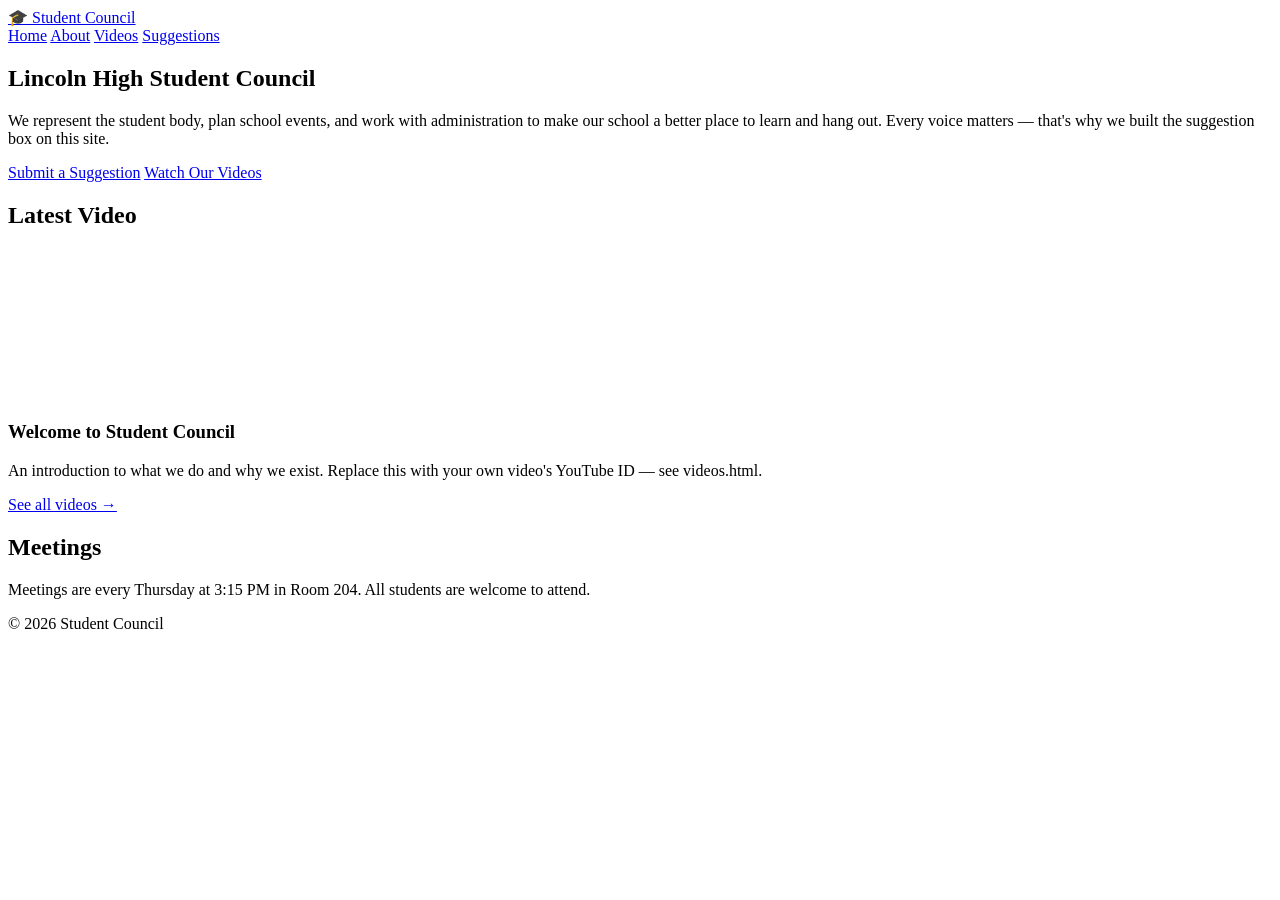
==== index.html @ de93ceb0 "Add files via upload" ====
<!DOCTYPE html>
<html lang="en">
<head>
  <meta charset="UTF-8" />
  <meta name="viewport" content="width=device-width, initial-scale=1.0" />
  <title>Lincoln High Student Council</title>
  <link rel="stylesheet" href="css/style.css" />
</head>
<body>
  <header class="site-header">
    <div class="wrap header-inner">
      <a class="brand" href="index.html">🎓 Student Council</a>
      <nav>
        <a href="index.html">Home</a>
        <a href="about.html">About</a>
        <a href="videos.html">Videos</a>
        <a href="suggestions.html">Suggestions</a>
      </nav>
    </div>
  </header>

  <main class="wrap page">
    <section class="hero">
      <h1>Lincoln High Student Council</h1>
      <p class="lead">We represent the student body, plan school events, and work with administration to make our school a better place to learn and hang out. Every voice matters — that's why we built the suggestion box on this site.</p>
      <div class="cta-row">
        <a class="btn btn-primary" href="suggestions.html">Submit a Suggestion</a>
        <a class="btn btn-secondary" href="videos.html">Watch Our Videos</a>
      </div>
    </section>

    <section class="card">
      <h2>Latest Video</h2>
      <div class="video-embed">
        <iframe
          src="https://www.youtube.com/embed/dQw4w9WgXcQ"
          title="Welcome to Student Council"
          frameborder="0"
          allow="accelerometer; autoplay; clipboard-write; encrypted-media; gyroscope; picture-in-picture"
          allowfullscreen>
        </iframe>
      </div>
      <h3>Welcome to Student Council</h3>
      <p>An introduction to what we do and why we exist. Replace this with your own video's YouTube ID — see videos.html.</p>
      <a href="videos.html">See all videos →</a>
    </section>

    <section class="card">
      <h2>Meetings</h2>
      <p>Meetings are every Thursday at 3:15 PM in Room 204. All students are welcome to attend.</p>
    </section>
  </main>

  <footer class="site-footer">
    <div class="wrap">
      <p>&copy; 2026 Student Council</p>
    </div>
  </footer>
</body>
</html>
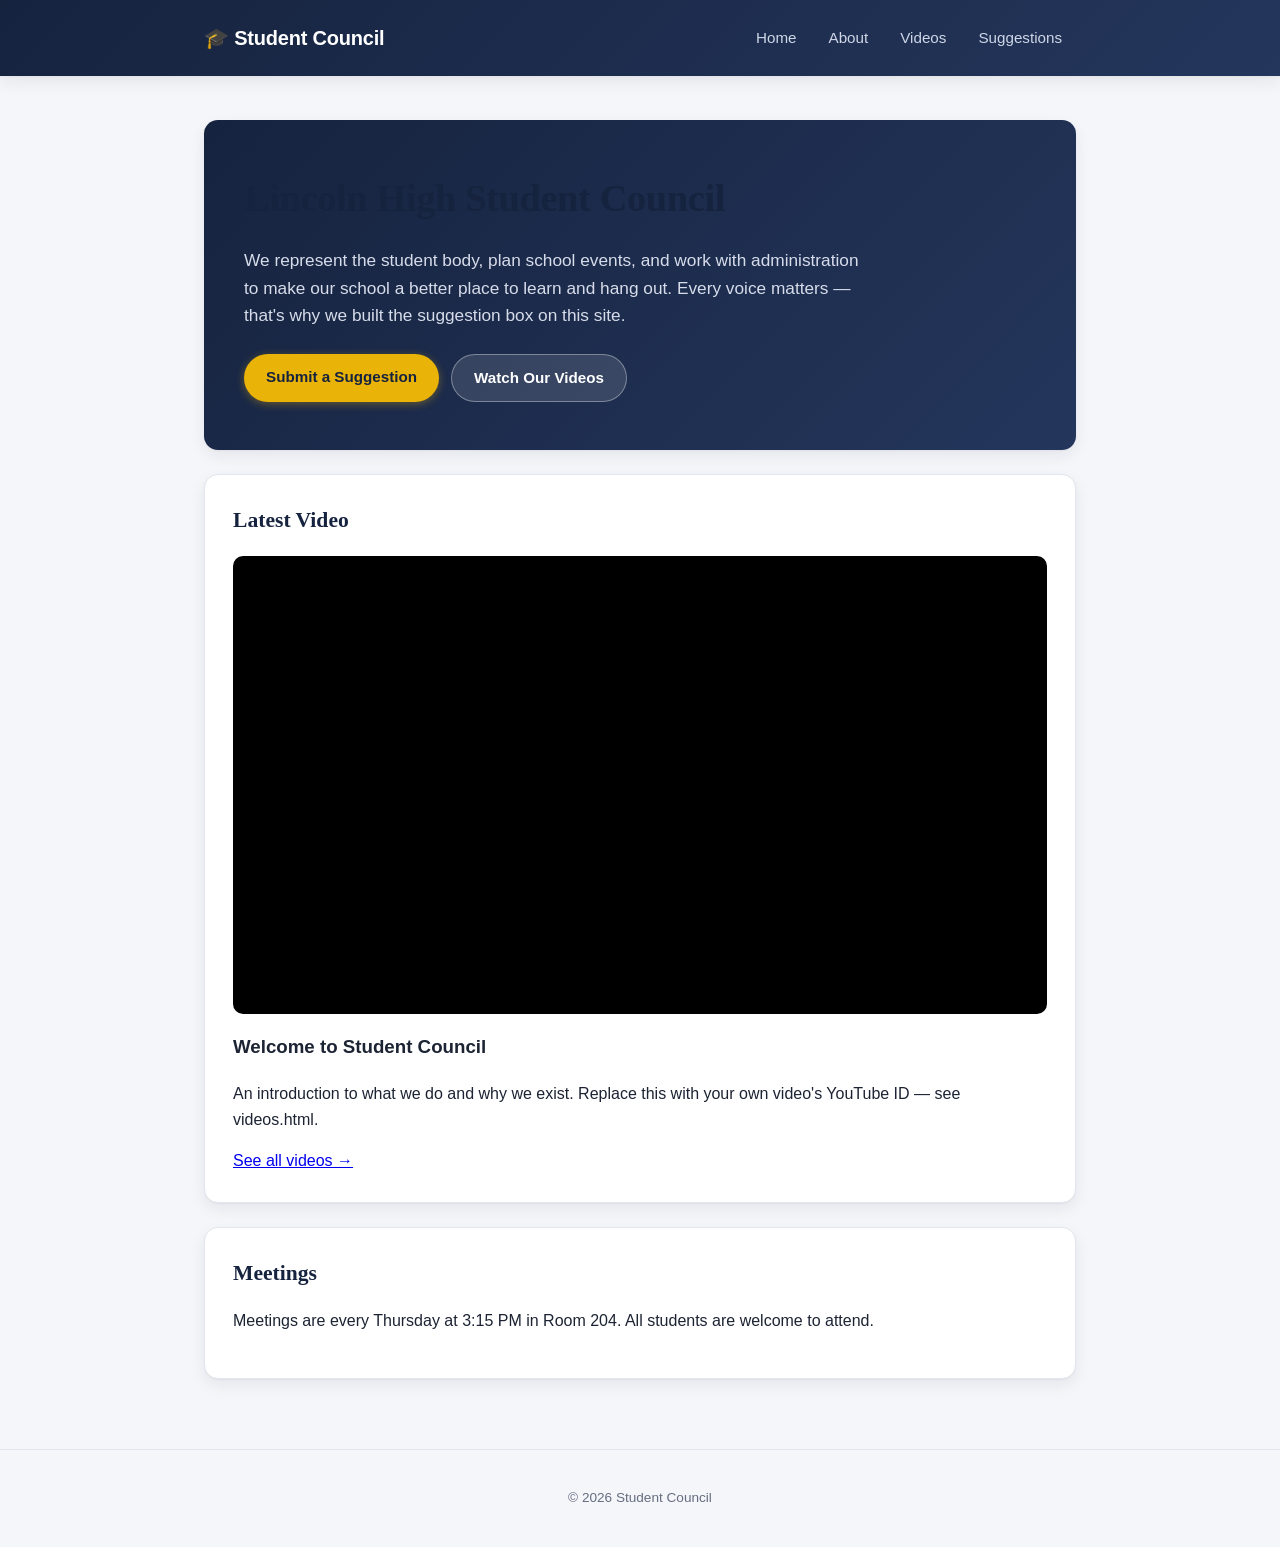
==== commit dc689794: "Add files via upload" ====
--- a/index.html
+++ b/index.html
@@ -4,7 +4,204 @@
   <meta charset="UTF-8" />
   <meta name="viewport" content="width=device-width, initial-scale=1.0" />
   <title>Lincoln High Student Council</title>
-  <link rel="stylesheet" href="css/style.css" />
+  <style>
+:root {
+  --navy: #16233f;
+  --navy-light: #24365c;
+  --gold: #eab308;
+  --gold-dark: #ca8a04;
+  --bg: #f5f6fa;
+  --card: #ffffff;
+  --border: #e3e6ee;
+  --text: #1c2333;
+  --muted: #656d80;
+  --radius: 14px;
+  --shadow: 0 1px 2px rgba(16,24,40,.04), 0 6px 16px rgba(16,24,40,.07);
+}
+
+* { box-sizing: border-box; }
+
+body {
+  margin: 0;
+  font-family: -apple-system, BlinkMacSystemFont, "Segoe UI", Roboto, Helvetica, Arial, sans-serif;
+  background: var(--bg);
+  color: var(--text);
+  line-height: 1.6;
+}
+
+.wrap { max-width: 920px; margin: 0 auto; padding: 0 24px; }
+
+/* Header */
+.site-header {
+  background: linear-gradient(135deg, var(--navy), var(--navy-light));
+  box-shadow: var(--shadow);
+}
+.header-inner {
+  display: flex;
+  justify-content: space-between;
+  align-items: center;
+  padding: 18px 24px;
+  flex-wrap: wrap;
+  gap: 10px;
+}
+.brand {
+  color: white;
+  font-weight: 700;
+  font-size: 1.25rem;
+  text-decoration: none;
+  letter-spacing: -0.01em;
+}
+nav { display: flex; gap: 4px; flex-wrap: wrap; }
+nav a {
+  color: #cfd6e6;
+  text-decoration: none;
+  padding: 8px 14px;
+  border-radius: 999px;
+  font-weight: 500;
+  font-size: 0.95rem;
+  transition: background 0.15s, color 0.15s;
+}
+nav a:hover { background: rgba(255,255,255,0.1); color: white; }
+
+.page { padding: 44px 24px 70px; }
+
+/* Hero */
+.hero {
+  background: linear-gradient(135deg, var(--navy), var(--navy-light));
+  border-radius: var(--radius);
+  padding: 48px 40px;
+  color: white;
+  box-shadow: var(--shadow);
+  margin-bottom: 8px;
+}
+.hero h1 {
+  font-family: Georgia, "Times New Roman", serif;
+  font-size: 2.4rem;
+  margin: 0 0 14px;
+  letter-spacing: -0.01em;
+}
+.hero .lead { color: #d7dcea; max-width: 620px; font-size: 1.08rem; }
+.cta-row { margin-top: 24px; display: flex; gap: 12px; flex-wrap: wrap; }
+
+h1 {
+  font-family: Georgia, "Times New Roman", serif;
+  color: var(--navy);
+  font-size: 2rem;
+  letter-spacing: -0.01em;
+}
+.lead { color: var(--muted); font-size: 1.05rem; max-width: 640px; }
+
+/* Buttons */
+.btn {
+  display: inline-block;
+  padding: 11px 22px;
+  border-radius: 999px;
+  text-decoration: none;
+  font-weight: 600;
+  border: none;
+  cursor: pointer;
+  font-size: 0.95rem;
+  transition: transform 0.12s, box-shadow 0.12s, background 0.12s;
+}
+.btn-primary { background: var(--gold); color: var(--navy); box-shadow: 0 2px 8px rgba(234,179,8,0.35); }
+.btn-primary:hover { background: var(--gold-dark); transform: translateY(-1px); }
+.btn-secondary { background: rgba(255,255,255,0.12); color: white; border: 1px solid rgba(255,255,255,0.35); }
+.btn-secondary:hover { background: rgba(255,255,255,0.2); transform: translateY(-1px); }
+.btn-sm { padding: 7px 14px; font-size: 0.85rem; }
+
+/* Cards */
+.card {
+  background: var(--card);
+  border: 1px solid var(--border);
+  border-radius: var(--radius);
+  padding: 28px;
+  margin-top: 24px;
+  box-shadow: var(--shadow);
+}
+.card h2 {
+  margin-top: 0;
+  color: var(--navy);
+  font-family: Georgia, "Times New Roman", serif;
+  font-size: 1.35rem;
+}
+
+/* Video embeds */
+.video-embed {
+  position: relative;
+  padding-bottom: 56.25%;
+  height: 0;
+  overflow: hidden;
+  border-radius: 10px;
+  background: #000;
+}
+.video-embed iframe {
+  position: absolute;
+  top: 0; left: 0;
+  width: 100%; height: 100%;
+  border: 0;
+}
+.video-grid .card:first-child { margin-top: 0; }
+
+/* About members */
+.members-grid {
+  display: grid;
+  grid-template-columns: repeat(auto-fill, minmax(130px, 1fr));
+  gap: 18px;
+  margin-top: 14px;
+}
+.member-card { text-align: center; }
+.avatar {
+  width: 60px; height: 60px;
+  border-radius: 50%;
+  background: linear-gradient(135deg, var(--navy), var(--navy-light));
+  color: var(--gold);
+  display: flex; align-items: center; justify-content: center;
+  font-weight: 700; font-size: 1.4rem;
+  margin: 0 auto 10px;
+  box-shadow: var(--shadow);
+}
+.member-name { font-weight: 600; margin: 0; }
+.member-role { color: var(--muted); margin: 0; font-size: 0.9rem; }
+
+/* Forms */
+.form { display: flex; flex-direction: column; gap: 6px; }
+.form label { font-weight: 600; margin-top: 12px; font-size: 0.9rem; }
+.form input, .form textarea {
+  padding: 11px 14px;
+  border: 1px solid var(--border);
+  border-radius: 10px;
+  font-size: 1rem;
+  font-family: inherit;
+  background: #fbfbfd;
+}
+.form input:focus, .form textarea:focus {
+  outline: none;
+  border-color: var(--gold);
+  background: white;
+}
+.form button { margin-top: 20px; align-self: flex-start; }
+
+/* Alerts */
+.alert { padding: 13px 18px; border-radius: 10px; margin-top: 20px; font-weight: 500; }
+.alert-success { background: #e7f7ec; color: #16794a; }
+.alert-error { background: #fdeceb; color: #b3261e; }
+
+/* Footer */
+.site-footer {
+  border-top: 1px solid var(--border);
+  padding: 24px 0;
+  color: var(--muted);
+  font-size: 0.85rem;
+  text-align: center;
+}
+.site-footer a { color: var(--muted); }
+
+@media (max-width: 640px) {
+  .hero { padding: 32px 24px; }
+  .hero h1 { font-size: 1.8rem; }
+  .header-inner { flex-direction: column; align-items: flex-start; }
+}
+  </style>
 </head>
 <body>
   <header class="site-header">
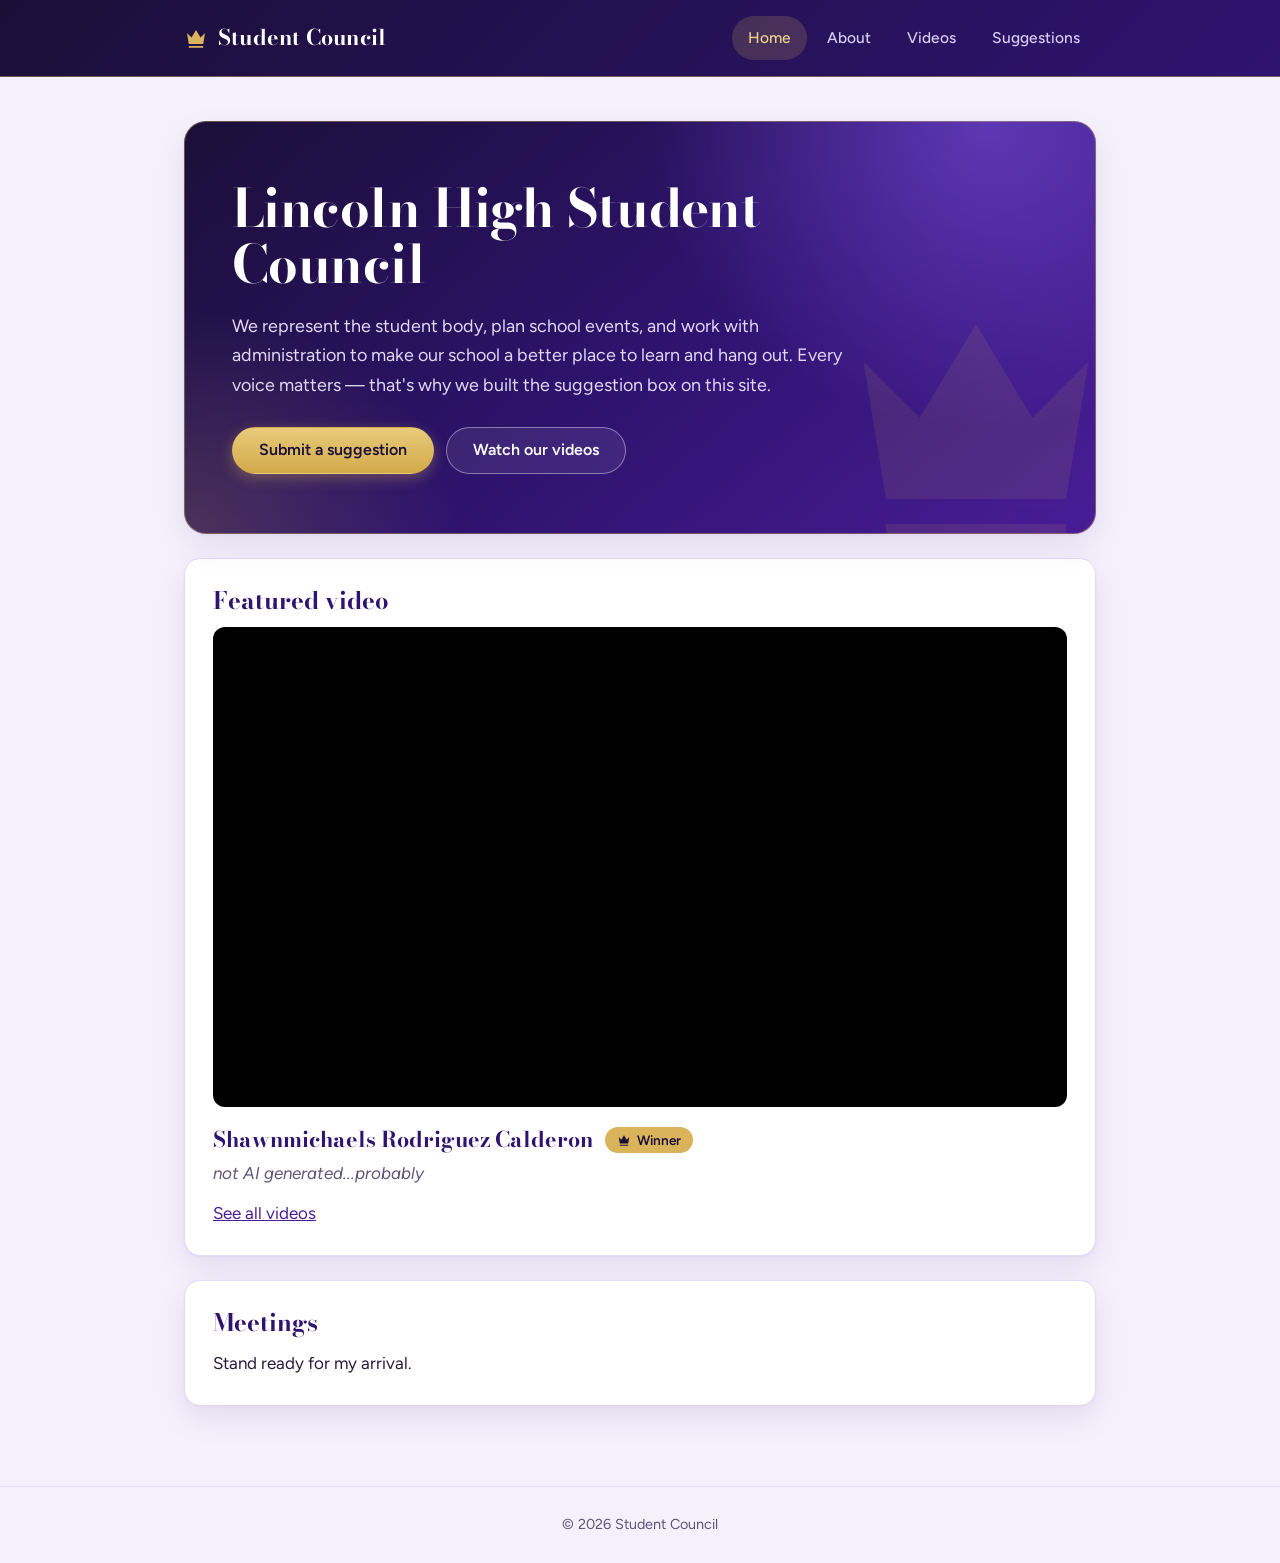
==== commit c46d74a2: "Add files via upload" ====
--- a/index.html
+++ b/index.html
@@ -3,113 +3,163 @@
 <head>
   <meta charset="UTF-8" />
   <meta name="viewport" content="width=device-width, initial-scale=1.0" />
+  <meta name="theme-color" content="#1b0f38" />
+  <meta name="description" content="Lincoln High Student Council: events, videos, and a suggestion box for every student." />
   <title>Lincoln High Student Council</title>
+  <link rel="preconnect" href="https://fonts.googleapis.com" />
+  <link rel="preconnect" href="https://fonts.gstatic.com" crossorigin />
+  <link href="https://fonts.googleapis.com/css2?family=Bodoni+Moda:opsz,wght@6..96,500;6..96,700&family=Figtree:wght@400;500;600;700&display=swap" rel="stylesheet" />
   <style>
 :root {
-  --navy: #16233f;
-  --navy-light: #24365c;
-  --gold: #eab308;
-  --gold-dark: #ca8a04;
-  --bg: #f5f6fa;
+  /* Purples */
+  --plum: #1b0f38;
+  --royal-deep: #2f1370;
+  --royal: #4a1d96;
+  --orchid: #8b5cf6;
+  --lilac: #e6ddf8;
+  --wash: #f5f1fc;
+  /* Champagne gold */
+  --gold: #d9b45b;
+  --gold-light: #ecd08a;
+  --gold-ink: #8a6519;
+  /* Text */
+  --text: #241a3d;
+  --muted: #5d5477;
+  --on-dark: #e2d9f6;
+
+  --border: #e3daf5;
   --card: #ffffff;
-  --border: #e3e6ee;
-  --text: #1c2333;
-  --muted: #656d80;
-  --radius: 14px;
-  --shadow: 0 1px 2px rgba(16,24,40,.04), 0 6px 16px rgba(16,24,40,.07);
+  --radius: 16px;
+  --shadow: 0 1px 2px rgba(47,19,112,.05), 0 12px 32px rgba(47,19,112,.09);
+
+  --serif: "Bodoni Moda", "Bodoni 72", Didot, Georgia, "Times New Roman", serif;
+  --sans: "Figtree", system-ui, -apple-system, "Segoe UI", Roboto, Helvetica, Arial, sans-serif;
 }
 
 * { box-sizing: border-box; }
+html { -webkit-text-size-adjust: 100%; }
 
 body {
   margin: 0;
-  font-family: -apple-system, BlinkMacSystemFont, "Segoe UI", Roboto, Helvetica, Arial, sans-serif;
-  background: var(--bg);
+  font-family: var(--sans);
+  font-size: 1.0625rem;
+  line-height: 1.65;
   color: var(--text);
-  line-height: 1.6;
-}
-
-.wrap { max-width: 920px; margin: 0 auto; padding: 0 24px; }
-
-/* Header */
+  background: var(--wash);
+}
+
+a { color: var(--royal); }
+:focus-visible { outline: 3px solid var(--orchid); outline-offset: 3px; border-radius: 6px; }
+.site-header :focus-visible, .hero :focus-visible, .video-card-lead :focus-visible { outline-color: var(--gold); }
+
+.wrap { max-width: 960px; margin: 0 auto; padding: 0 24px; }
+
+/* ---------- Header ---------- */
 .site-header {
-  background: linear-gradient(135deg, var(--navy), var(--navy-light));
-  box-shadow: var(--shadow);
+  background: linear-gradient(135deg, var(--plum), var(--royal-deep));
+  border-bottom: 1px solid rgba(217,180,91,.45);
 }
 .header-inner {
   display: flex;
   justify-content: space-between;
   align-items: center;
-  padding: 18px 24px;
+  padding: 16px 24px;
   flex-wrap: wrap;
+  gap: 8px 16px;
+}
+.brand {
+  display: inline-flex;
+  align-items: center;
   gap: 10px;
-}
-.brand {
-  color: white;
+  color: #fff;
+  text-decoration: none;
+  font-family: var(--serif);
   font-weight: 700;
-  font-size: 1.25rem;
-  text-decoration: none;
-  letter-spacing: -0.01em;
-}
+  font-size: 1.35rem;
+  letter-spacing: 0.01em;
+}
+.brand svg { width: 24px; height: 24px; fill: var(--gold); flex: none; }
 nav { display: flex; gap: 4px; flex-wrap: wrap; }
 nav a {
-  color: #cfd6e6;
+  color: #d9cdf3;
   text-decoration: none;
-  padding: 8px 14px;
+  padding: 9px 16px;
   border-radius: 999px;
   font-weight: 500;
-  font-size: 0.95rem;
+  font-size: 0.97rem;
   transition: background 0.15s, color 0.15s;
 }
-nav a:hover { background: rgba(255,255,255,0.1); color: white; }
-
-.page { padding: 44px 24px 70px; }
-
-/* Hero */
+nav a:hover { background: rgba(255,255,255,0.1); color: #fff; }
+nav a[aria-current="page"] { background: rgba(217,180,91,.18); color: var(--gold-light); }
+
+.page { padding: 44px 24px 80px; }
+
+/* ---------- Type ---------- */
+h1, h2, h3 { font-family: var(--serif); color: var(--royal-deep); line-height: 1.15; }
+h1 { font-size: 2.5rem; font-weight: 700; letter-spacing: -0.01em; margin: 0 0 12px; }
+.lead { color: var(--muted); font-size: 1.12rem; max-width: 56ch; margin: 0; }
+.section-title { font-size: 1.7rem; font-weight: 700; margin: 52px 0 18px; }
+
+/* ---------- Hero ---------- */
 .hero {
-  background: linear-gradient(135deg, var(--navy), var(--navy-light));
-  border-radius: var(--radius);
-  padding: 48px 40px;
-  color: white;
-  box-shadow: var(--shadow);
-  margin-bottom: 8px;
-}
+  position: relative;
+  overflow: hidden;
+  border-radius: 22px;
+  padding: 60px 48px;
+  color: #fff;
+  background:
+    radial-gradient(60% 120% at 88% 0%, rgba(139,92,246,.50), transparent 62%),
+    radial-gradient(50% 90% at 0% 100%, rgba(217,180,91,.20), transparent 60%),
+    linear-gradient(140deg, var(--plum), var(--royal-deep) 55%, var(--royal));
+  box-shadow: inset 0 0 0 1px rgba(217,180,91,.40), var(--shadow);
+}
+.hero-crown {
+  position: absolute;
+  right: -30px; bottom: -40px;
+  width: 300px; height: 300px;
+  fill: var(--gold);
+  opacity: .10;
+  pointer-events: none;
+}
+.hero-content { position: relative; max-width: 620px; }
 .hero h1 {
-  font-family: Georgia, "Times New Roman", serif;
-  font-size: 2.4rem;
-  margin: 0 0 14px;
-  letter-spacing: -0.01em;
-}
-.hero .lead { color: #d7dcea; max-width: 620px; font-size: 1.08rem; }
-.cta-row { margin-top: 24px; display: flex; gap: 12px; flex-wrap: wrap; }
-
-h1 {
-  font-family: Georgia, "Times New Roman", serif;
-  color: var(--navy);
-  font-size: 2rem;
-  letter-spacing: -0.01em;
-}
-.lead { color: var(--muted); font-size: 1.05rem; max-width: 640px; }
-
-/* Buttons */
+  font-size: 3.3rem;
+  line-height: 1.06;
+  color: #fff;
+  margin: 0 0 18px;
+}
+.hero .lead { color: var(--on-dark); font-size: 1.12rem; }
+.cta-row { margin-top: 28px; display: flex; gap: 12px; flex-wrap: wrap; }
+
+@media (prefers-reduced-motion: no-preference) {
+  .hero-content { animation: rise .7s ease-out both; }
+  @keyframes rise { from { opacity: 0; transform: translateY(14px); } to { opacity: 1; transform: none; } }
+}
+
+/* ---------- Buttons ---------- */
 .btn {
   display: inline-block;
-  padding: 11px 22px;
+  padding: 12px 26px;
   border-radius: 999px;
   text-decoration: none;
+  font-family: inherit;
   font-weight: 600;
-  border: none;
+  font-size: 1rem;
+  line-height: 1.3;
+  border: 1px solid transparent;
   cursor: pointer;
-  font-size: 0.95rem;
-  transition: transform 0.12s, box-shadow 0.12s, background 0.12s;
-}
-.btn-primary { background: var(--gold); color: var(--navy); box-shadow: 0 2px 8px rgba(234,179,8,0.35); }
-.btn-primary:hover { background: var(--gold-dark); transform: translateY(-1px); }
-.btn-secondary { background: rgba(255,255,255,0.12); color: white; border: 1px solid rgba(255,255,255,0.35); }
-.btn-secondary:hover { background: rgba(255,255,255,0.2); transform: translateY(-1px); }
-.btn-sm { padding: 7px 14px; font-size: 0.85rem; }
-
-/* Cards */
+  transition: transform 0.12s, background 0.15s, box-shadow 0.15s;
+}
+.btn:hover { transform: translateY(-1px); }
+.btn-gold { background: linear-gradient(180deg, #e9cb7a, #d2aa4b); color: var(--plum); box-shadow: 0 4px 14px rgba(217,180,91,.35); }
+.btn-gold:hover { background: linear-gradient(180deg, #f0d68b, #dcb559); }
+.btn-ghost { background: rgba(255,255,255,.08); color: #fff; border-color: rgba(255,255,255,.4); }
+.btn-ghost:hover { background: rgba(255,255,255,.16); }
+.btn-violet { background: var(--royal); color: #fff; box-shadow: 0 4px 14px rgba(74,29,150,.30); }
+.btn-violet:hover { background: var(--royal-deep); }
+.btn[disabled] { opacity: .65; cursor: progress; transform: none; }
+
+/* ---------- Cards ---------- */
 .card {
   background: var(--card);
   border: 1px solid var(--border);
@@ -118,97 +168,175 @@
   margin-top: 24px;
   box-shadow: var(--shadow);
 }
-.card h2 {
-  margin-top: 0;
-  color: var(--navy);
-  font-family: Georgia, "Times New Roman", serif;
-  font-size: 1.35rem;
-}
-
-/* Video embeds */
+.card h2 { margin: 0 0 12px; font-size: 1.5rem; }
+.card p { margin: 0; }
+.card p + p { margin-top: 12px; }
+
+.goal {
+  margin: 0;
+  padding-left: 20px;
+  border-left: 3px solid var(--gold);
+  font-family: var(--serif);
+  font-size: 1.45rem;
+  line-height: 1.35;
+  color: var(--royal-deep);
+}
+
+/* ---------- Videos ---------- */
 .video-embed {
   position: relative;
   padding-bottom: 56.25%;
   height: 0;
   overflow: hidden;
-  border-radius: 10px;
+  border-radius: 12px;
   background: #000;
 }
-.video-embed iframe {
-  position: absolute;
-  top: 0; left: 0;
-  width: 100%; height: 100%;
-  border: 0;
-}
-.video-grid .card:first-child { margin-top: 0; }
-
-/* About members */
-.members-grid {
-  display: grid;
-  grid-template-columns: repeat(auto-fill, minmax(130px, 1fr));
-  gap: 18px;
-  margin-top: 14px;
-}
-.member-card { text-align: center; }
+.video-embed iframe { position: absolute; inset: 0; width: 100%; height: 100%; border: 0; }
+
+.video-meta { display: flex; flex-wrap: wrap; align-items: center; gap: 8px 12px; margin: 20px 0 6px; }
+.video-meta h3 { margin: 0; font-size: 1.35rem; }
+.caption { margin: 0; font-style: italic; color: var(--muted); }
+
+.badge {
+  display: inline-flex;
+  align-items: center;
+  gap: 6px;
+  padding: 3px 12px;
+  border-radius: 999px;
+  font-size: 0.85rem;
+  font-weight: 600;
+  line-height: 1.5;
+}
+.badge svg { width: 14px; height: 14px; fill: currentColor; }
+.badge-gold { background: var(--gold); color: var(--plum); }
+.badge-soft { background: var(--lilac); color: var(--royal); }
+
+.video-card-lead {
+  margin-top: 0;
+  padding: 18px 18px 26px;
+  color: #fff;
+  background: linear-gradient(140deg, var(--plum), var(--royal-deep) 60%, var(--royal));
+  border-color: rgba(217,180,91,.45);
+}
+.video-card-lead .video-meta { padding: 0 10px; }
+.video-card-lead h3 { color: #fff; font-size: 1.6rem; }
+.video-card-lead .caption { color: #d8ccf3; padding: 0 10px; }
+.video-card-lead .video-embed { box-shadow: 0 0 0 2px rgba(217,180,91,.7); }
+
+.video-duo { display: grid; grid-template-columns: repeat(2, minmax(0, 1fr)); gap: 24px; }
+.video-duo .card { margin-top: 0; }
+
+/* ---------- Council ---------- */
+.council { display: grid; grid-template-columns: repeat(3, minmax(0, 1fr)); gap: 20px; }
+.member {
+  background: var(--card);
+  border: 1px solid var(--border);
+  border-radius: var(--radius);
+  padding: 26px 20px;
+  text-align: center;
+  box-shadow: var(--shadow);
+}
+.member-lead {
+  grid-column: 1 / -1;
+  display: flex;
+  align-items: center;
+  gap: 24px;
+  text-align: left;
+  padding: 28px 32px;
+  color: #fff;
+  background: linear-gradient(140deg, var(--plum), var(--royal-deep) 60%, var(--royal));
+  border-color: rgba(217,180,91,.5);
+}
 .avatar {
-  width: 60px; height: 60px;
+  width: 68px; height: 68px;
+  margin: 0 auto 14px;
   border-radius: 50%;
-  background: linear-gradient(135deg, var(--navy), var(--navy-light));
-  color: var(--gold);
   display: flex; align-items: center; justify-content: center;
-  font-weight: 700; font-size: 1.4rem;
-  margin: 0 auto 10px;
-  box-shadow: var(--shadow);
-}
-.member-name { font-weight: 600; margin: 0; }
-.member-role { color: var(--muted); margin: 0; font-size: 0.9rem; }
-
-/* Forms */
-.form { display: flex; flex-direction: column; gap: 6px; }
-.form label { font-weight: 600; margin-top: 12px; font-size: 0.9rem; }
-.form input, .form textarea {
-  padding: 11px 14px;
-  border: 1px solid var(--border);
+  font-family: var(--serif);
+  font-weight: 700;
+  font-size: 1.7rem;
+  color: var(--gold-light);
+  background: linear-gradient(135deg, var(--royal-deep), var(--orchid));
+  box-shadow: 0 6px 16px rgba(74,29,150,.25);
+}
+.member-lead .avatar {
+  width: 84px; height: 84px;
+  margin: 0;
+  flex: none;
+  font-size: 2.1rem;
+  box-shadow: 0 0 0 3px var(--gold), 0 8px 20px rgba(0,0,0,.35);
+}
+.member-name { margin: 0; font-size: 1.2rem; font-weight: 700; overflow-wrap: anywhere; }
+.member-lead .member-name { color: #fff; font-size: 1.65rem; }
+.member-role { margin: 4px 0 8px; font-weight: 600; font-size: 0.95rem; color: var(--gold-ink); }
+.member-lead .member-role { color: var(--gold-light); }
+.member-note { margin: 0; font-style: italic; color: var(--muted); }
+.member-lead .member-note { color: #d8ccf3; }
+
+/* ---------- Form ---------- */
+.form { display: flex; flex-direction: column; }
+.form label { font-weight: 600; margin: 20px 0 6px; font-size: 0.97rem; color: var(--royal-deep); }
+.form label:first-of-type { margin-top: 0; }
+.form .optional { font-weight: 400; color: var(--muted); }
+.form input[type="text"], .form textarea {
+  width: 100%;
+  padding: 12px 14px;
+  border: 1px solid #cfc2ea;
   border-radius: 10px;
   font-size: 1rem;
   font-family: inherit;
-  background: #fbfbfd;
-}
+  color: var(--text);
+  background: #fcfbff;
+}
+.form textarea { min-height: 150px; resize: vertical; }
 .form input:focus, .form textarea:focus {
-  outline: none;
-  border-color: var(--gold);
-  background: white;
-}
-.form button { margin-top: 20px; align-self: flex-start; }
-
-/* Alerts */
-.alert { padding: 13px 18px; border-radius: 10px; margin-top: 20px; font-weight: 500; }
-.alert-success { background: #e7f7ec; color: #16794a; }
-.alert-error { background: #fdeceb; color: #b3261e; }
-
-/* Footer */
+  outline: 3px solid rgba(139,92,246,.35);
+  outline-offset: 0;
+  border-color: var(--orchid);
+  background: #fff;
+}
+.form .btn { margin-top: 24px; align-self: flex-start; }
+.hp { position: absolute; left: -9999px; width: 1px; height: 1px; overflow: hidden; }
+
+.alert { padding: 14px 18px; border-radius: 10px; margin-top: 20px; font-weight: 500; }
+.alert:empty { display: none; }
+.alert-success { background: #e7f7ec; color: #14663f; border: 1px solid #b7e3c6; }
+.alert-error { background: #fdeceb; color: #a3211a; border: 1px solid #f3c4c1; }
+
+/* ---------- Footer ---------- */
 .site-footer {
   border-top: 1px solid var(--border);
-  padding: 24px 0;
+  padding: 26px 0;
   color: var(--muted);
-  font-size: 0.85rem;
+  font-size: 0.9rem;
   text-align: center;
 }
-.site-footer a { color: var(--muted); }
-
+.site-footer p { margin: 0; }
+
+/* ---------- Small screens ---------- */
+@media (max-width: 760px) {
+  .council { grid-template-columns: 1fr; }
+  .video-duo { grid-template-columns: 1fr; }
+}
 @media (max-width: 640px) {
-  .hero { padding: 32px 24px; }
-  .hero h1 { font-size: 1.8rem; }
+  .page { padding: 32px 20px 64px; }
+  .hero { padding: 40px 26px; border-radius: 18px; }
+  .hero h1 { font-size: 2.3rem; }
+  h1 { font-size: 2.1rem; }
   .header-inner { flex-direction: column; align-items: flex-start; }
+  .card { padding: 22px; }
+  .member-lead { flex-direction: column; align-items: flex-start; gap: 16px; padding: 24px; }
+  .video-card-lead { padding: 12px 12px 22px; }
+  .video-card-lead h3 { font-size: 1.4rem; }
 }
   </style>
 </head>
 <body>
   <header class="site-header">
     <div class="wrap header-inner">
-      <a class="brand" href="index.html">🎓 Student Council</a>
-      <nav>
-        <a href="index.html">Home</a>
+      <a class="brand" href="index.html"><svg viewBox="0 0 24 24" aria-hidden="true"><path d="M3 7l4.5 4.5L12 4l4.5 7.5L21 7l-1.8 11H4.8L3 7zm1.8 13h14.4v1.8H4.8V20z"/></svg>Student Council</a>
+      <nav aria-label="Main">
+        <a href="index.html" aria-current="page">Home</a>
         <a href="about.html">About</a>
         <a href="videos.html">Videos</a>
         <a href="suggestions.html">Suggestions</a>
@@ -218,33 +346,40 @@
 
   <main class="wrap page">
     <section class="hero">
-      <h1>Lincoln High Student Council</h1>
-      <p class="lead">We represent the student body, plan school events, and work with administration to make our school a better place to learn and hang out. Every voice matters — that's why we built the suggestion box on this site.</p>
-      <div class="cta-row">
-        <a class="btn btn-primary" href="suggestions.html">Submit a Suggestion</a>
-        <a class="btn btn-secondary" href="videos.html">Watch Our Videos</a>
+      <svg class="hero-crown" viewBox="0 0 24 24" aria-hidden="true"><path d="M3 7l4.5 4.5L12 4l4.5 7.5L21 7l-1.8 11H4.8L3 7zm1.8 13h14.4v1.8H4.8V20z"/></svg>
+      <div class="hero-content">
+        <h1>Lincoln High Student Council</h1>
+        <p class="lead">We represent the student body, plan school events, and work with administration to make our school a better place to learn and hang out. Every voice matters — that's why we built the suggestion box on this site.</p>
+        <div class="cta-row">
+          <a class="btn btn-gold" href="suggestions.html">Submit a suggestion</a>
+          <a class="btn btn-ghost" href="videos.html">Watch our videos</a>
+        </div>
       </div>
     </section>
 
     <section class="card">
-      <h2>Latest Video</h2>
+      <h2>Featured video</h2>
       <div class="video-embed">
-        <iframe
-          src="https://www.youtube.com/embed/dQw4w9WgXcQ"
-          title="Welcome to Student Council"
-          frameborder="0"
-          allow="accelerometer; autoplay; clipboard-write; encrypted-media; gyroscope; picture-in-picture"
-          allowfullscreen>
-        </iframe>
+          <iframe
+            src="https://www.youtube-nocookie.com/embed/cI_hA2c1CnU"
+            title="Shawnmichaels Rodriguez Calderon"
+            loading="lazy"
+            referrerpolicy="strict-origin-when-cross-origin"
+            allow="accelerometer; autoplay; clipboard-write; encrypted-media; gyroscope; picture-in-picture; web-share"
+            allowfullscreen>
+          </iframe>
+        </div>
+      <div class="video-meta">
+        <h3>Shawnmichaels Rodriguez Calderon</h3>
+        <span class="badge badge-gold"><svg viewBox="0 0 24 24" aria-hidden="true"><path d="M3 7l4.5 4.5L12 4l4.5 7.5L21 7l-1.8 11H4.8L3 7zm1.8 13h14.4v1.8H4.8V20z"/></svg>Winner</span>
       </div>
-      <h3>Welcome to Student Council</h3>
-      <p>An introduction to what we do and why we exist. Replace this with your own video's YouTube ID — see videos.html.</p>
-      <a href="videos.html">See all videos →</a>
+      <p class="caption">not AI generated...probably</p>
+      <p><a href="videos.html">See all videos</a></p>
     </section>
 
     <section class="card">
       <h2>Meetings</h2>
-      <p>Meetings are every Thursday at 3:15 PM in Room 204. All students are welcome to attend.</p>
+      <p>Stand ready for my arrival.</p>
     </section>
   </main>
 
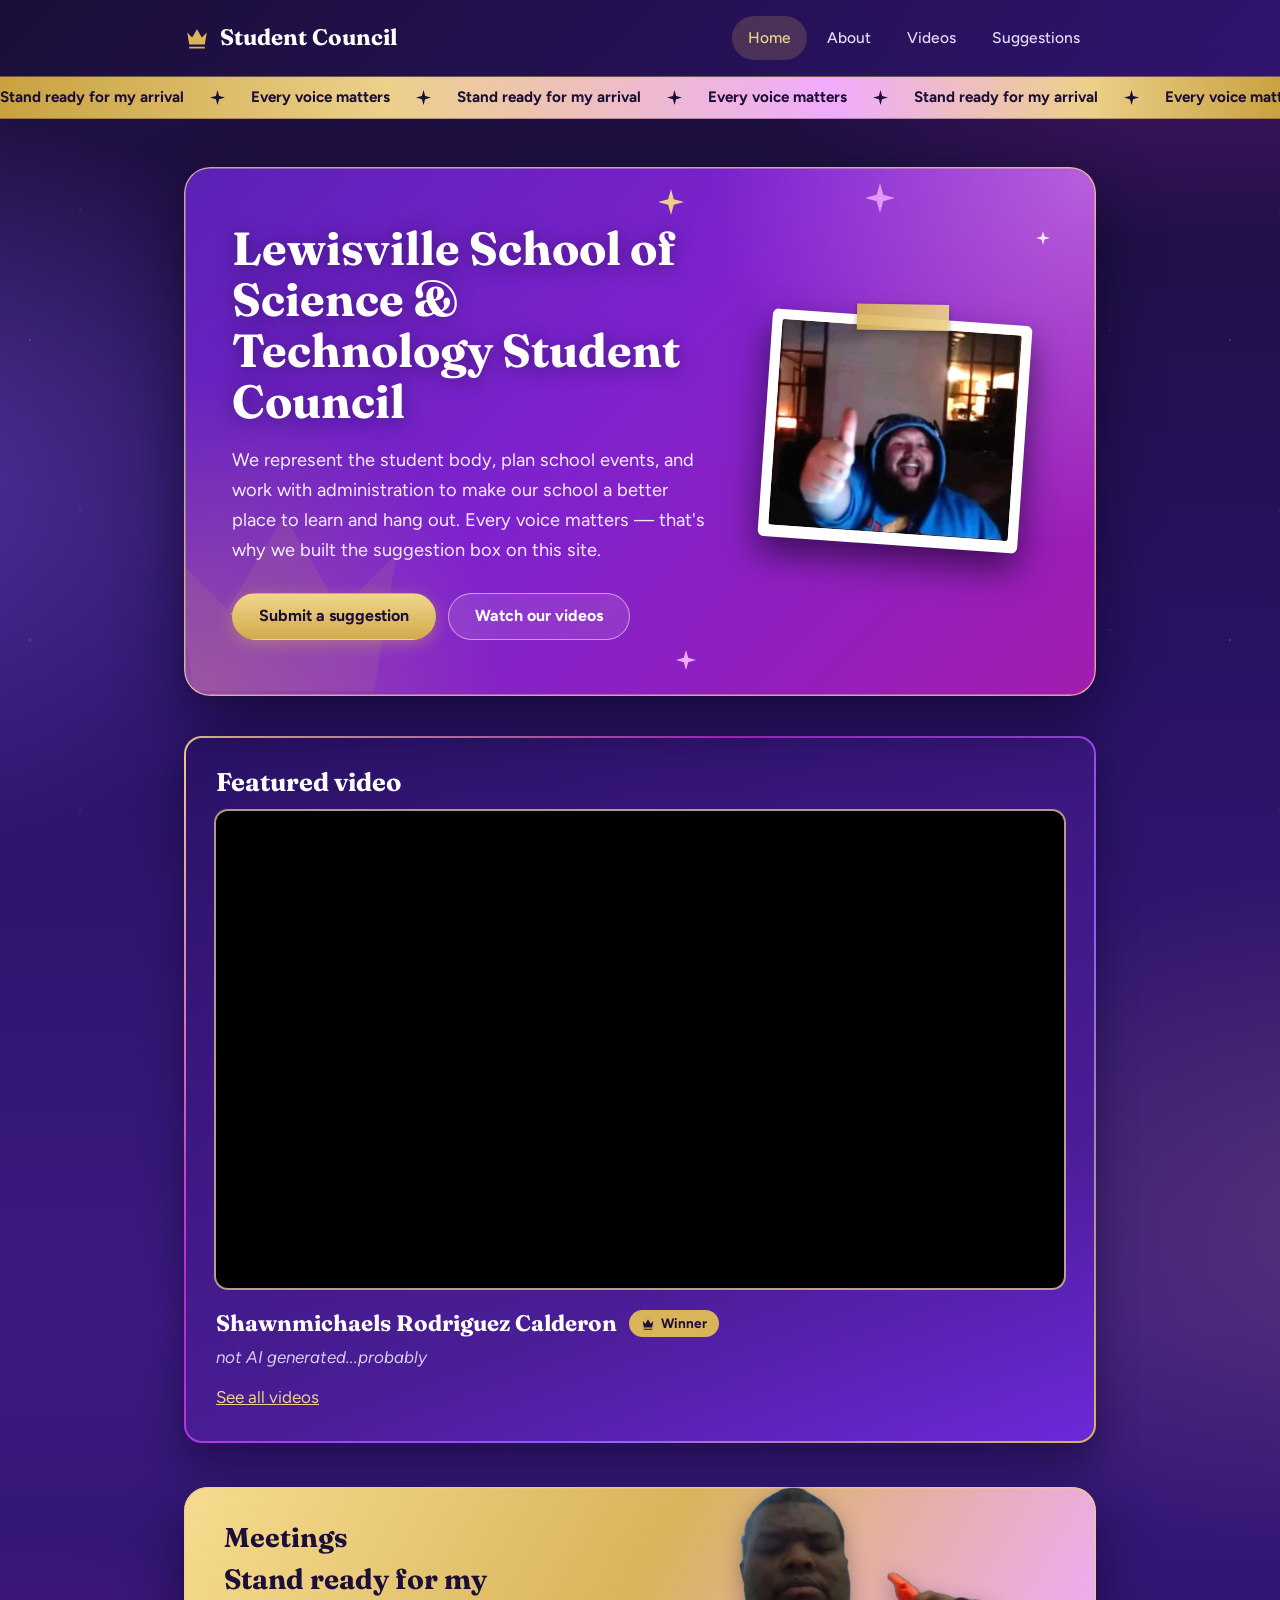
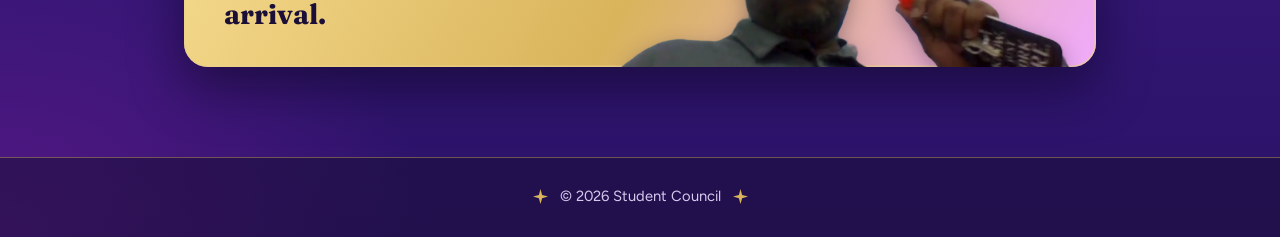
==== commit fc24186f: "Add files via upload" ====
--- a/index.html
+++ b/index.html
@@ -4,35 +4,38 @@
   <meta charset="UTF-8" />
   <meta name="viewport" content="width=device-width, initial-scale=1.0" />
   <meta name="theme-color" content="#1b0f38" />
-  <meta name="description" content="Lincoln High Student Council: events, videos, and a suggestion box for every student." />
-  <title>Lincoln High Student Council</title>
+  <meta name="description" content="Lewisville School of Science &amp; Technology Student Council: events, videos, and a suggestion box for every student." />
+  <title>Lewisville School of Science &amp; Technology Student Council</title>
   <link rel="preconnect" href="https://fonts.googleapis.com" />
   <link rel="preconnect" href="https://fonts.gstatic.com" crossorigin />
-  <link href="https://fonts.googleapis.com/css2?family=Bodoni+Moda:opsz,wght@6..96,500;6..96,700&family=Figtree:wght@400;500;600;700&display=swap" rel="stylesheet" />
+  <link href="https://fonts.googleapis.com/css2?family=Fraunces:opsz,wght@9..144,600;9..144,700&family=Figtree:wght@400;500;600;700&display=swap" rel="stylesheet" />
   <style>
 :root {
-  /* Purples */
+  /* Purples + a little fuchsia */
   --plum: #1b0f38;
-  --royal-deep: #2f1370;
+  --deep: #2a1266;
   --royal: #4a1d96;
+  --violet: #6d28d9;
   --orchid: #8b5cf6;
-  --lilac: #e6ddf8;
-  --wash: #f5f1fc;
+  --fuchsia: #c026d3;
+  --pink: #f0abfc;
   /* Champagne gold */
   --gold: #d9b45b;
   --gold-light: #ecd08a;
-  --gold-ink: #8a6519;
-  /* Text */
-  --text: #241a3d;
-  --muted: #5d5477;
-  --on-dark: #e2d9f6;
-
-  --border: #e3daf5;
-  --card: #ffffff;
-  --radius: 16px;
-  --shadow: 0 1px 2px rgba(47,19,112,.05), 0 12px 32px rgba(47,19,112,.09);
-
-  --serif: "Bodoni Moda", "Bodoni 72", Didot, Georgia, "Times New Roman", serif;
+  /* Text on dark */
+  --text: #f4eefe;
+  --muted: #d6cbef;
+
+  --glass: linear-gradient(160deg, rgba(255,255,255,.12), rgba(255,255,255,.05));
+  --line: rgba(217,180,91,.42);
+  --ring: linear-gradient(135deg, var(--gold-light), var(--fuchsia), var(--orchid), var(--gold));
+  --radius: 18px;
+  --shadow: 0 18px 40px rgba(8,3,24,.45);
+
+  --spark-gold: url("data:image/svg+xml,%3Csvg xmlns='http://www.w3.org/2000/svg' viewBox='0 0 24 24'%3E%3Cpath fill='%23d9b45b' d='M12 0l2.6 9.4L24 12l-9.4 2.6L12 24l-2.6-9.4L0 12l9.4-2.6z'/%3E%3C/svg%3E");
+  --spark-plum: url("data:image/svg+xml,%3Csvg xmlns='http://www.w3.org/2000/svg' viewBox='0 0 24 24'%3E%3Cpath fill='%231b0f38' d='M12 0l2.6 9.4L24 12l-9.4 2.6L12 24l-2.6-9.4L0 12l9.4-2.6z'/%3E%3C/svg%3E");
+
+  --serif: "Fraunces", "Iowan Old Style", Georgia, "Times New Roman", serif;
   --sans: "Figtree", system-ui, -apple-system, "Segoe UI", Roboto, Helvetica, Arial, sans-serif;
 }
 
@@ -41,23 +44,47 @@
 
 body {
   margin: 0;
+  min-height: 100vh;
   font-family: var(--sans);
   font-size: 1.0625rem;
   line-height: 1.65;
   color: var(--text);
-  background: var(--wash);
-}
-
-a { color: var(--royal); }
-:focus-visible { outline: 3px solid var(--orchid); outline-offset: 3px; border-radius: 6px; }
-.site-header :focus-visible, .hero :focus-visible, .video-card-lead :focus-visible { outline-color: var(--gold); }
+  background-color: var(--deep);
+  background-image:
+    radial-gradient(900px 520px at 95% -4%, rgba(192,38,211,.38), transparent 62%),
+    radial-gradient(760px 620px at -8% 26%, rgba(139,92,246,.42), transparent 62%),
+    radial-gradient(800px 560px at 105% 66%, rgba(217,180,91,.16), transparent 62%),
+    radial-gradient(700px 500px at 0% 100%, rgba(192,38,211,.28), transparent 62%),
+    linear-gradient(180deg, #1b0f38 0%, #2a1266 38%, #3b1a80 72%, #2a1266 100%);
+}
+
+/* Twinkly starfield behind everything */
+body::before {
+  content: "";
+  position: fixed; inset: 0;
+  z-index: 0;
+  pointer-events: none;
+  opacity: .55;
+  background-size: 300px 300px;
+  background-image:
+    radial-gradient(1.6px 1.6px at 30px 40px, #fff, transparent 60%),
+    radial-gradient(1.2px 1.2px at 130px 90px, var(--gold-light), transparent 60%),
+    radial-gradient(1.4px 1.4px at 210px 30px, #fff, transparent 60%),
+    radial-gradient(1px 1px at 260px 170px, var(--pink), transparent 60%),
+    radial-gradient(1.4px 1.4px at 80px 210px, #fff, transparent 60%),
+    radial-gradient(1.2px 1.2px at 180px 250px, var(--gold-light), transparent 60%);
+}
+.site-header, .ticker, main, .site-footer { position: relative; z-index: 1; }
+
+a { color: var(--gold-light); }
+:focus-visible { outline: 3px solid var(--gold-light); outline-offset: 3px; border-radius: 6px; }
 
 .wrap { max-width: 960px; margin: 0 auto; padding: 0 24px; }
 
-/* ---------- Header ---------- */
+/* ---------- Header + ticker ---------- */
 .site-header {
-  background: linear-gradient(135deg, var(--plum), var(--royal-deep));
-  border-bottom: 1px solid rgba(217,180,91,.45);
+  background: linear-gradient(135deg, rgba(27,15,56,.94), rgba(47,19,112,.94));
+  border-bottom: 1px solid var(--line);
 }
 .header-inner {
   display: flex;
@@ -75,13 +102,12 @@
   text-decoration: none;
   font-family: var(--serif);
   font-weight: 700;
-  font-size: 1.35rem;
-  letter-spacing: 0.01em;
-}
-.brand svg { width: 24px; height: 24px; fill: var(--gold); flex: none; }
+  font-size: 1.4rem;
+}
+.brand svg { width: 26px; height: 26px; fill: var(--gold); flex: none; }
 nav { display: flex; gap: 4px; flex-wrap: wrap; }
 nav a {
-  color: #d9cdf3;
+  color: #e6dcf9;
   text-decoration: none;
   padding: 9px 16px;
   border-radius: 999px;
@@ -89,52 +115,96 @@
   font-size: 0.97rem;
   transition: background 0.15s, color 0.15s;
 }
-nav a:hover { background: rgba(255,255,255,0.1); color: #fff; }
-nav a[aria-current="page"] { background: rgba(217,180,91,.18); color: var(--gold-light); }
-
-.page { padding: 44px 24px 80px; }
+nav a:hover { background: rgba(255,255,255,.12); color: #fff; }
+nav a[aria-current="page"] { background: rgba(217,180,91,.2); color: var(--gold-light); }
+
+.ticker {
+  overflow: hidden;
+  color: var(--plum);
+  font-weight: 700;
+  font-size: .95rem;
+  background: linear-gradient(90deg, #c9a23f, #ecd08a 30%, #f0abfc 65%, #ecd08a 85%, #c9a23f);
+  border-bottom: 1px solid rgba(27,15,56,.3);
+}
+.ticker-track { display: flex; width: max-content; padding: 8px 0; animation: tick 80s linear infinite; }
+.ticker-set { display: flex; flex: none; align-items: center; gap: 26px; padding-right: 26px; white-space: nowrap; }
+.spark-i { display: inline-block; width: 15px; height: 15px; flex: none; background: var(--spark-plum) center / contain no-repeat; }
+@keyframes tick { to { transform: translateX(-50%); } }
+@media (prefers-reduced-motion: reduce) { .ticker-track { animation: none; } }
+
+.page { padding: 48px 24px 90px; }
 
 /* ---------- Type ---------- */
-h1, h2, h3 { font-family: var(--serif); color: var(--royal-deep); line-height: 1.15; }
-h1 { font-size: 2.5rem; font-weight: 700; letter-spacing: -0.01em; margin: 0 0 12px; }
-.lead { color: var(--muted); font-size: 1.12rem; max-width: 56ch; margin: 0; }
-.section-title { font-size: 1.7rem; font-weight: 700; margin: 52px 0 18px; }
+h1, h2, h3 { font-family: var(--serif); color: #fff; line-height: 1.15; }
+h1 { font-size: 2.7rem; font-weight: 700; margin: 0 0 14px; text-shadow: 0 2px 22px rgba(192,38,211,.5); }
+.lead { color: var(--muted); font-size: 1.14rem; max-width: 56ch; margin: 0; }
+
+.section-title {
+  display: flex;
+  align-items: center;
+  gap: 14px;
+  margin: 58px 0 22px;
+  font-size: 1.8rem;
+  font-weight: 700;
+  color: var(--gold-light);
+}
+.section-title::before { content: ""; width: 22px; height: 22px; flex: none; background: var(--spark-gold) center / contain no-repeat; }
+.section-title::after { content: ""; flex: 1; height: 1px; background: linear-gradient(90deg, rgba(217,180,91,.75), transparent); }
 
 /* ---------- Hero ---------- */
 .hero {
   position: relative;
   overflow: hidden;
-  border-radius: 22px;
-  padding: 60px 48px;
-  color: #fff;
+  display: grid;
+  grid-template-columns: minmax(0, 1.55fr) minmax(0, 1fr);
+  gap: 36px;
+  align-items: center;
+  border-radius: 26px;
+  padding: 56px 48px;
   background:
-    radial-gradient(60% 120% at 88% 0%, rgba(139,92,246,.50), transparent 62%),
-    radial-gradient(50% 90% at 0% 100%, rgba(217,180,91,.20), transparent 60%),
-    linear-gradient(140deg, var(--plum), var(--royal-deep) 55%, var(--royal));
-  box-shadow: inset 0 0 0 1px rgba(217,180,91,.40), var(--shadow);
-}
-.hero-crown {
+    radial-gradient(70% 120% at 100% 0%, rgba(240,171,252,.45), transparent 60%),
+    radial-gradient(60% 100% at 0% 100%, rgba(217,180,91,.30), transparent 60%),
+    linear-gradient(135deg, #5b21b6 0%, #7e22ce 45%, #a21caf 100%);
+  box-shadow: inset 0 0 0 1.5px rgba(236,208,138,.75), 0 24px 60px rgba(8,3,24,.55);
+}
+.hero-crown { position: absolute; left: -50px; bottom: -70px; width: 300px; height: 300px; fill: var(--gold); opacity: .10; pointer-events: none; }
+.hero-copy { position: relative; z-index: 1; }
+.hero h1 { font-size: clamp(2rem, 4.6vw, 2.9rem); line-height: 1.1; margin: 0 0 18px; text-shadow: 0 2px 18px rgba(27,15,56,.5); }
+.hero .lead { color: #f6eeff; }
+.cta-row { margin-top: 28px; display: flex; gap: 12px; flex-wrap: wrap; }
+
+.star { position: absolute; pointer-events: none; fill: var(--gold-light); }
+.star.s1 { width: 26px; top: 22px; left: 52%; }
+.star.s2 { width: 14px; top: 64px; right: 5%; fill: #fff; opacity: .85; }
+.star.s3 { width: 20px; bottom: 26px; left: 54%; fill: var(--pink); }
+.star.s4 { width: 12px; bottom: 76px; left: 5%; fill: #fff; opacity: .7; }
+.star.s5 { width: 30px; top: 16px; right: 22%; fill: var(--pink); opacity: .85; }
+
+/* ---------- Scrapbook stickers ---------- */
+.sticker {
+  --tilt: 4deg;
+  position: relative;
+  margin: 0;
+  width: min(100%, 260px);
+  justify-self: center;
+  padding: 10px 10px 12px;
+  background: #fff;
+  border-radius: 6px;
+  transform: rotate(var(--tilt));
+  box-shadow: 0 16px 34px rgba(8,3,24,.6);
+}
+.sticker img { display: block; width: 100%; height: auto; border-radius: 3px; }
+.sticker::before {
+  content: "";
   position: absolute;
-  right: -30px; bottom: -40px;
-  width: 300px; height: 300px;
-  fill: var(--gold);
-  opacity: .10;
-  pointer-events: none;
-}
-.hero-content { position: relative; max-width: 620px; }
-.hero h1 {
-  font-size: 3.3rem;
-  line-height: 1.06;
-  color: #fff;
-  margin: 0 0 18px;
-}
-.hero .lead { color: var(--on-dark); font-size: 1.12rem; }
-.cta-row { margin-top: 28px; display: flex; gap: 12px; flex-wrap: wrap; }
-
-@media (prefers-reduced-motion: no-preference) {
-  .hero-content { animation: rise .7s ease-out both; }
-  @keyframes rise { from { opacity: 0; transform: translateY(14px); } to { opacity: 1; transform: none; } }
-}
+  top: -13px; left: 50%;
+  width: 92px; height: 26px;
+  transform: translateX(-50%) rotate(-3deg);
+  background: linear-gradient(90deg, rgba(217,180,91,.92), rgba(236,208,138,.92));
+  box-shadow: 0 2px 6px rgba(0,0,0,.3);
+}
+.sticker-left { --tilt: -4deg; }
+.doodle { display: block; width: 210px; height: auto; transform: rotate(-2deg); filter: drop-shadow(0 8px 14px rgba(8,3,24,.55)); }
 
 /* ---------- Buttons ---------- */
 .btn {
@@ -143,44 +213,64 @@
   border-radius: 999px;
   text-decoration: none;
   font-family: inherit;
-  font-weight: 600;
+  font-weight: 700;
   font-size: 1rem;
   line-height: 1.3;
   border: 1px solid transparent;
   cursor: pointer;
-  transition: transform 0.12s, background 0.15s, box-shadow 0.15s;
+  transition: transform .12s, background .15s, box-shadow .15s;
 }
 .btn:hover { transform: translateY(-1px); }
-.btn-gold { background: linear-gradient(180deg, #e9cb7a, #d2aa4b); color: var(--plum); box-shadow: 0 4px 14px rgba(217,180,91,.35); }
-.btn-gold:hover { background: linear-gradient(180deg, #f0d68b, #dcb559); }
-.btn-ghost { background: rgba(255,255,255,.08); color: #fff; border-color: rgba(255,255,255,.4); }
-.btn-ghost:hover { background: rgba(255,255,255,.16); }
-.btn-violet { background: var(--royal); color: #fff; box-shadow: 0 4px 14px rgba(74,29,150,.30); }
-.btn-violet:hover { background: var(--royal-deep); }
+.btn-gold { background: linear-gradient(180deg, #f0d68b, #d2aa4b); color: var(--plum); box-shadow: 0 4px 16px rgba(217,180,91,.4); }
+.btn-gold:hover { background: linear-gradient(180deg, #f6e0a0, #dcb559); }
+.btn-ghost { background: rgba(255,255,255,.1); color: #fff; border-color: rgba(255,255,255,.5); }
+.btn-ghost:hover { background: rgba(255,255,255,.2); }
 .btn[disabled] { opacity: .65; cursor: progress; transform: none; }
 
-/* ---------- Cards ---------- */
+/* ---------- Cards + banners ---------- */
 .card {
-  background: var(--card);
-  border: 1px solid var(--border);
+  background: var(--glass);
+  border: 1px solid var(--line);
   border-radius: var(--radius);
-  padding: 28px;
-  margin-top: 24px;
+  padding: 30px;
+  margin-top: 28px;
   box-shadow: var(--shadow);
 }
-.card h2 { margin: 0 0 12px; font-size: 1.5rem; }
+.card h2 { margin: 0 0 14px; font-size: 1.6rem; }
 .card p { margin: 0; }
 .card p + p { margin-top: 12px; }
 
-.goal {
-  margin: 0;
-  padding-left: 20px;
-  border-left: 3px solid var(--gold);
-  font-family: var(--serif);
-  font-size: 1.45rem;
-  line-height: 1.35;
-  color: var(--royal-deep);
-}
+/* Rainbow-ish gold/fuchsia/violet border for the "main event" cards */
+.card-royal {
+  border: 2px solid transparent;
+  background:
+    linear-gradient(160deg, #2a1266, #4a1d96 70%, #6d28d9) padding-box,
+    var(--ring) border-box;
+}
+
+.goals { list-style: none; margin: 0; padding: 0; display: grid; gap: 16px; }
+.goals li { position: relative; padding-left: 40px; font-size: 1.13rem; line-height: 1.5; font-weight: 500; color: #fff; }
+.goals li::before { content: ""; position: absolute; left: 0; top: .2em; width: 24px; height: 24px; background: var(--spark-gold) center / contain no-repeat; }
+
+.banner {
+  position: relative;
+  overflow: hidden;
+  display: grid;
+  grid-template-columns: minmax(0, 1fr) auto;
+  align-items: center;
+  gap: 28px;
+  margin-top: 44px;
+  padding: 34px 40px;
+  border-radius: 24px;
+  box-shadow: inset 0 0 0 1.5px rgba(236,208,138,.7), 0 20px 50px rgba(8,3,24,.5);
+}
+.banner h2 { margin: 0 0 8px; font-size: 1.7rem; }
+.banner p { margin: 0; font-family: var(--serif); font-size: 1.75rem; font-weight: 700; line-height: 1.25; }
+.banner-gold { background: linear-gradient(120deg, #f6dc8f, #d9b45b 50%, #f0abfc); color: var(--plum); }
+.banner-gold h2 { color: var(--plum); }
+.banner-violet { background: linear-gradient(120deg, #a21caf, #6d28d9 60%, #4a1d96); color: #fff; }
+.banner .sticker { width: 210px; --tilt: 4deg; }
+.cutout { display: block; height: 180px; width: auto; align-self: end; margin: -34px -14px -34px 0; filter: drop-shadow(0 6px 10px rgba(27,15,56,.35)); }
 
 /* ---------- Videos ---------- */
 .video-embed {
@@ -190,11 +280,12 @@
   overflow: hidden;
   border-radius: 12px;
   background: #000;
+  box-shadow: 0 0 0 2px rgba(236,208,138,.7);
 }
 .video-embed iframe { position: absolute; inset: 0; width: 100%; height: 100%; border: 0; }
 
-.video-meta { display: flex; flex-wrap: wrap; align-items: center; gap: 8px 12px; margin: 20px 0 6px; }
-.video-meta h3 { margin: 0; font-size: 1.35rem; }
+.video-meta { display: flex; flex-wrap: wrap; align-items: center; gap: 8px 12px; margin: 22px 0 6px; }
+.video-meta h3 { margin: 0; font-size: 1.4rem; }
 .caption { margin: 0; font-style: italic; color: var(--muted); }
 
 .badge {
@@ -203,131 +294,128 @@
   gap: 6px;
   padding: 3px 12px;
   border-radius: 999px;
-  font-size: 0.85rem;
-  font-weight: 600;
+  font-size: .85rem;
+  font-weight: 700;
   line-height: 1.5;
 }
 .badge svg { width: 14px; height: 14px; fill: currentColor; }
 .badge-gold { background: var(--gold); color: var(--plum); }
-.badge-soft { background: var(--lilac); color: var(--royal); }
-
-.video-card-lead {
-  margin-top: 0;
-  padding: 18px 18px 26px;
-  color: #fff;
-  background: linear-gradient(140deg, var(--plum), var(--royal-deep) 60%, var(--royal));
-  border-color: rgba(217,180,91,.45);
-}
-.video-card-lead .video-meta { padding: 0 10px; }
-.video-card-lead h3 { color: #fff; font-size: 1.6rem; }
-.video-card-lead .caption { color: #d8ccf3; padding: 0 10px; }
-.video-card-lead .video-embed { box-shadow: 0 0 0 2px rgba(217,180,91,.7); }
+.badge-soft { background: rgba(240,171,252,.2); color: var(--pink); border: 1px solid rgba(240,171,252,.5); }
+
+.video-card-lead { margin-top: 0; padding: 20px 20px 28px; }
+.video-card-lead .video-meta, .video-card-lead .caption { padding: 0 8px; }
+.video-card-lead h3 { font-size: 1.7rem; }
 
 .video-duo { display: grid; grid-template-columns: repeat(2, minmax(0, 1fr)); gap: 24px; }
 .video-duo .card { margin-top: 0; }
 
+/* ---------- Page header with a sticker ---------- */
+.page-head { display: grid; grid-template-columns: minmax(0, 1fr) auto; gap: 32px; align-items: center; }
+.page-head h1 { margin-bottom: 14px; }
+
 /* ---------- Council ---------- */
-.council { display: grid; grid-template-columns: repeat(3, minmax(0, 1fr)); gap: 20px; }
+.council { display: grid; grid-template-columns: repeat(3, minmax(0, 1fr)); gap: 22px; }
 .member {
-  background: var(--card);
-  border: 1px solid var(--border);
+  display: flex;
+  flex-direction: column;
+  align-items: center;
+  text-align: center;
+  padding: 30px 20px 28px;
   border-radius: var(--radius);
-  padding: 26px 20px;
-  text-align: center;
+  background: var(--glass);
+  border: 1px solid var(--line);
   box-shadow: var(--shadow);
 }
 .member-lead {
   grid-column: 1 / -1;
-  display: flex;
-  align-items: center;
-  gap: 24px;
-  text-align: left;
-  padding: 28px 32px;
-  color: #fff;
-  background: linear-gradient(140deg, var(--plum), var(--royal-deep) 60%, var(--royal));
-  border-color: rgba(217,180,91,.5);
+  padding: 40px 24px 36px;
+  border: 2px solid transparent;
+  background:
+    linear-gradient(160deg, #2a1266, #5b21b6 70%, #7e22ce) padding-box,
+    var(--ring) border-box;
 }
 .avatar {
-  width: 68px; height: 68px;
-  margin: 0 auto 14px;
+  width: 136px; height: 136px;
+  padding: 4px;
+  margin: 0 0 18px;
   border-radius: 50%;
-  display: flex; align-items: center; justify-content: center;
-  font-family: var(--serif);
-  font-weight: 700;
-  font-size: 1.7rem;
+  background: conic-gradient(from 160deg, var(--gold-light), var(--fuchsia), var(--orchid), var(--gold-light));
+  box-shadow: 0 10px 24px rgba(8,3,24,.5);
+}
+.avatar img { display: block; width: 100%; height: 100%; border-radius: 50%; object-fit: cover; border: 3px solid var(--plum); background: #fff; }
+.member-lead .avatar { width: 180px; height: 180px; padding: 5px; }
+.member-name { margin: 0; font-size: 1.3rem; font-weight: 700; color: #fff; overflow-wrap: anywhere; }
+.member-lead .member-name { font-size: 2rem; }
+.member-role {
+  margin: 8px 0 12px;
+  padding: 3px 16px;
+  border-radius: 999px;
+  font-weight: 700;
+  font-size: .93rem;
   color: var(--gold-light);
-  background: linear-gradient(135deg, var(--royal-deep), var(--orchid));
-  box-shadow: 0 6px 16px rgba(74,29,150,.25);
-}
-.member-lead .avatar {
-  width: 84px; height: 84px;
-  margin: 0;
-  flex: none;
-  font-size: 2.1rem;
-  box-shadow: 0 0 0 3px var(--gold), 0 8px 20px rgba(0,0,0,.35);
-}
-.member-name { margin: 0; font-size: 1.2rem; font-weight: 700; overflow-wrap: anywhere; }
-.member-lead .member-name { color: #fff; font-size: 1.65rem; }
-.member-role { margin: 4px 0 8px; font-weight: 600; font-size: 0.95rem; color: var(--gold-ink); }
-.member-lead .member-role { color: var(--gold-light); }
-.member-note { margin: 0; font-style: italic; color: var(--muted); }
-.member-lead .member-note { color: #d8ccf3; }
+  background: rgba(217,180,91,.16);
+  border: 1px solid rgba(217,180,91,.55);
+}
+.member-lead .member-role { background: var(--gold); color: var(--plum); border-color: var(--gold); }
+.member-note { margin: 0; font-size: 1.03rem; color: #ebe3fb; }
+.member-lead .member-note { font-size: 1.15rem; }
 
 /* ---------- Form ---------- */
 .form { display: flex; flex-direction: column; }
-.form label { font-weight: 600; margin: 20px 0 6px; font-size: 0.97rem; color: var(--royal-deep); }
+.form label { font-weight: 600; margin: 20px 0 7px; color: #fff; }
 .form label:first-of-type { margin-top: 0; }
 .form .optional { font-weight: 400; color: var(--muted); }
 .form input[type="text"], .form textarea {
   width: 100%;
-  padding: 12px 14px;
-  border: 1px solid #cfc2ea;
-  border-radius: 10px;
+  padding: 13px 15px;
+  border: 2px solid transparent;
+  border-radius: 12px;
   font-size: 1rem;
   font-family: inherit;
-  color: var(--text);
-  background: #fcfbff;
-}
-.form textarea { min-height: 150px; resize: vertical; }
-.form input:focus, .form textarea:focus {
-  outline: 3px solid rgba(139,92,246,.35);
-  outline-offset: 0;
-  border-color: var(--orchid);
-  background: #fff;
-}
-.form .btn { margin-top: 24px; align-self: flex-start; }
+  color: #241a3d;
+  background: #f7f2ff;
+}
+.form ::placeholder { color: #756a90; opacity: 1; }
+.form textarea { min-height: 160px; resize: vertical; }
+.form input:focus, .form textarea:focus { outline: none; border-color: var(--gold); box-shadow: 0 0 0 4px rgba(217,180,91,.32); }
+.form .btn { margin-top: 26px; align-self: flex-start; }
 .hp { position: absolute; left: -9999px; width: 1px; height: 1px; overflow: hidden; }
 
-.alert { padding: 14px 18px; border-radius: 10px; margin-top: 20px; font-weight: 500; }
+.alert { padding: 14px 18px; border-radius: 12px; margin-top: 22px; font-weight: 600; }
 .alert:empty { display: none; }
-.alert-success { background: #e7f7ec; color: #14663f; border: 1px solid #b7e3c6; }
-.alert-error { background: #fdeceb; color: #a3211a; border: 1px solid #f3c4c1; }
+.alert-success { background: rgba(74,222,128,.16); color: #c6f6d8; border: 1px solid rgba(74,222,128,.5); }
+.alert-error { background: rgba(248,113,113,.16); color: #ffd3d0; border: 1px solid rgba(248,113,113,.55); }
+.thanks { display: flex; margin-top: 18px; }
+.thanks[hidden] { display: none; }
+.thanks img { width: 150px; height: auto; border-radius: 12px; border: 3px solid var(--gold); box-shadow: 0 10px 24px rgba(8,3,24,.5); }
 
 /* ---------- Footer ---------- */
-.site-footer {
-  border-top: 1px solid var(--border);
-  padding: 26px 0;
-  color: var(--muted);
-  font-size: 0.9rem;
-  text-align: center;
-}
-.site-footer p { margin: 0; }
+.site-footer { border-top: 1px solid var(--line); padding: 26px 0; color: var(--muted); font-size: .92rem; text-align: center; background: rgba(27,15,56,.55); }
+.site-footer p { margin: 0; display: inline-flex; align-items: center; gap: 12px; }
+.site-footer .spark-i { background-image: var(--spark-gold); }
 
 /* ---------- Small screens ---------- */
-@media (max-width: 760px) {
+@media (max-width: 820px) {
+  .hero { grid-template-columns: 1fr; padding: 44px 30px; }
+  .hero .sticker { justify-self: start; width: 210px; }
+  .page-head { grid-template-columns: 1fr; gap: 26px; }
+  .page-head .sticker, .page-head .doodle { justify-self: start; }
   .council { grid-template-columns: 1fr; }
   .video-duo { grid-template-columns: 1fr; }
+  .banner { grid-template-columns: 1fr; padding: 30px 26px; }
+  .banner .sticker { justify-self: start; }
+  .cutout { height: auto; width: min(100%, 340px); margin: 4px 0 -30px; justify-self: center; }
 }
 @media (max-width: 640px) {
   .page { padding: 32px 20px 64px; }
-  .hero { padding: 40px 26px; border-radius: 18px; }
-  .hero h1 { font-size: 2.3rem; }
-  h1 { font-size: 2.1rem; }
+  .hero { border-radius: 20px; padding: 36px 24px; }
+  h1 { font-size: 2.2rem; }
   .header-inner { flex-direction: column; align-items: flex-start; }
   .card { padding: 22px; }
-  .member-lead { flex-direction: column; align-items: flex-start; gap: 16px; padding: 24px; }
-  .video-card-lead { padding: 12px 12px 22px; }
-  .video-card-lead h3 { font-size: 1.4rem; }
+  .video-card-lead { padding: 14px 14px 22px; }
+  .video-card-lead h3 { font-size: 1.45rem; }
+  .banner p { font-size: 1.5rem; }
+  .section-title { font-size: 1.55rem; }
 }
   </style>
 </head>
@@ -343,32 +431,37 @@
       </nav>
     </div>
   </header>
+  <div class="ticker" aria-hidden="true"><div class="ticker-track"><div class="ticker-set"><span>Stand ready for my arrival</span><i class="spark-i"></i><span>Every voice matters</span><i class="spark-i"></i><span>Stand ready for my arrival</span><i class="spark-i"></i><span>Every voice matters</span><i class="spark-i"></i><span>Stand ready for my arrival</span><i class="spark-i"></i><span>Every voice matters</span><i class="spark-i"></i><span>Stand ready for my arrival</span><i class="spark-i"></i><span>Every voice matters</span><i class="spark-i"></i><span>Stand ready for my arrival</span><i class="spark-i"></i><span>Every voice matters</span><i class="spark-i"></i><span>Stand ready for my arrival</span><i class="spark-i"></i><span>Every voice matters</span><i class="spark-i"></i></div><div class="ticker-set"><span>Stand ready for my arrival</span><i class="spark-i"></i><span>Every voice matters</span><i class="spark-i"></i><span>Stand ready for my arrival</span><i class="spark-i"></i><span>Every voice matters</span><i class="spark-i"></i><span>Stand ready for my arrival</span><i class="spark-i"></i><span>Every voice matters</span><i class="spark-i"></i><span>Stand ready for my arrival</span><i class="spark-i"></i><span>Every voice matters</span><i class="spark-i"></i><span>Stand ready for my arrival</span><i class="spark-i"></i><span>Every voice matters</span><i class="spark-i"></i><span>Stand ready for my arrival</span><i class="spark-i"></i><span>Every voice matters</span><i class="spark-i"></i></div></div></div>
 
   <main class="wrap page">
     <section class="hero">
       <svg class="hero-crown" viewBox="0 0 24 24" aria-hidden="true"><path d="M3 7l4.5 4.5L12 4l4.5 7.5L21 7l-1.8 11H4.8L3 7zm1.8 13h14.4v1.8H4.8V20z"/></svg>
-      <div class="hero-content">
-        <h1>Lincoln High Student Council</h1>
+      <svg class="star s1" viewBox="0 0 24 24" aria-hidden="true"><path d="M12 0l2.6 9.4L24 12l-9.4 2.6L12 24l-2.6-9.4L0 12l9.4-2.6z"/></svg><svg class="star s2" viewBox="0 0 24 24" aria-hidden="true"><path d="M12 0l2.6 9.4L24 12l-9.4 2.6L12 24l-2.6-9.4L0 12l9.4-2.6z"/></svg><svg class="star s3" viewBox="0 0 24 24" aria-hidden="true"><path d="M12 0l2.6 9.4L24 12l-9.4 2.6L12 24l-2.6-9.4L0 12l9.4-2.6z"/></svg><svg class="star s4" viewBox="0 0 24 24" aria-hidden="true"><path d="M12 0l2.6 9.4L24 12l-9.4 2.6L12 24l-2.6-9.4L0 12l9.4-2.6z"/></svg><svg class="star s5" viewBox="0 0 24 24" aria-hidden="true"><path d="M12 0l2.6 9.4L24 12l-9.4 2.6L12 24l-2.6-9.4L0 12l9.4-2.6z"/></svg>
+      <div class="hero-copy">
+        <h1>Lewisville School of Science &amp; Technology Student Council</h1>
         <p class="lead">We represent the student body, plan school events, and work with administration to make our school a better place to learn and hang out. Every voice matters — that's why we built the suggestion box on this site.</p>
         <div class="cta-row">
           <a class="btn btn-gold" href="suggestions.html">Submit a suggestion</a>
           <a class="btn btn-ghost" href="videos.html">Watch our videos</a>
         </div>
       </div>
+      <figure class="sticker">
+        <img src="images/thumbs-up.jpg" alt="" width="600" height="516" />
+      </figure>
     </section>
 
-    <section class="card">
+    <section class="card card-royal" style="margin-top: 40px;">
       <h2>Featured video</h2>
       <div class="video-embed">
-          <iframe
-            src="https://www.youtube-nocookie.com/embed/cI_hA2c1CnU"
-            title="Shawnmichaels Rodriguez Calderon"
-            loading="lazy"
-            referrerpolicy="strict-origin-when-cross-origin"
-            allow="accelerometer; autoplay; clipboard-write; encrypted-media; gyroscope; picture-in-picture; web-share"
-            allowfullscreen>
-          </iframe>
-        </div>
+        <iframe
+          src="https://www.youtube-nocookie.com/embed/cI_hA2c1CnU"
+          title="Shawnmichaels Rodriguez Calderon"
+          loading="lazy"
+          referrerpolicy="strict-origin-when-cross-origin"
+          allow="accelerometer; autoplay; clipboard-write; encrypted-media; gyroscope; picture-in-picture; web-share"
+          allowfullscreen>
+        </iframe>
+      </div>
       <div class="video-meta">
         <h3>Shawnmichaels Rodriguez Calderon</h3>
         <span class="badge badge-gold"><svg viewBox="0 0 24 24" aria-hidden="true"><path d="M3 7l4.5 4.5L12 4l4.5 7.5L21 7l-1.8 11H4.8L3 7zm1.8 13h14.4v1.8H4.8V20z"/></svg>Winner</span>
@@ -377,15 +470,18 @@
       <p><a href="videos.html">See all videos</a></p>
     </section>
 
-    <section class="card">
-      <h2>Meetings</h2>
-      <p>Stand ready for my arrival.</p>
+    <section class="banner banner-gold">
+      <div>
+        <h2>Meetings</h2>
+        <p>Stand ready for my arrival.</p>
+      </div>
+      <img class="cutout" src="images/whistle.png" alt="" width="760" height="304" />
     </section>
   </main>
 
   <footer class="site-footer">
     <div class="wrap">
-      <p>&copy; 2026 Student Council</p>
+      <p><i class="spark-i"></i>&copy; 2026 Student Council<i class="spark-i"></i></p>
     </div>
   </footer>
 </body>
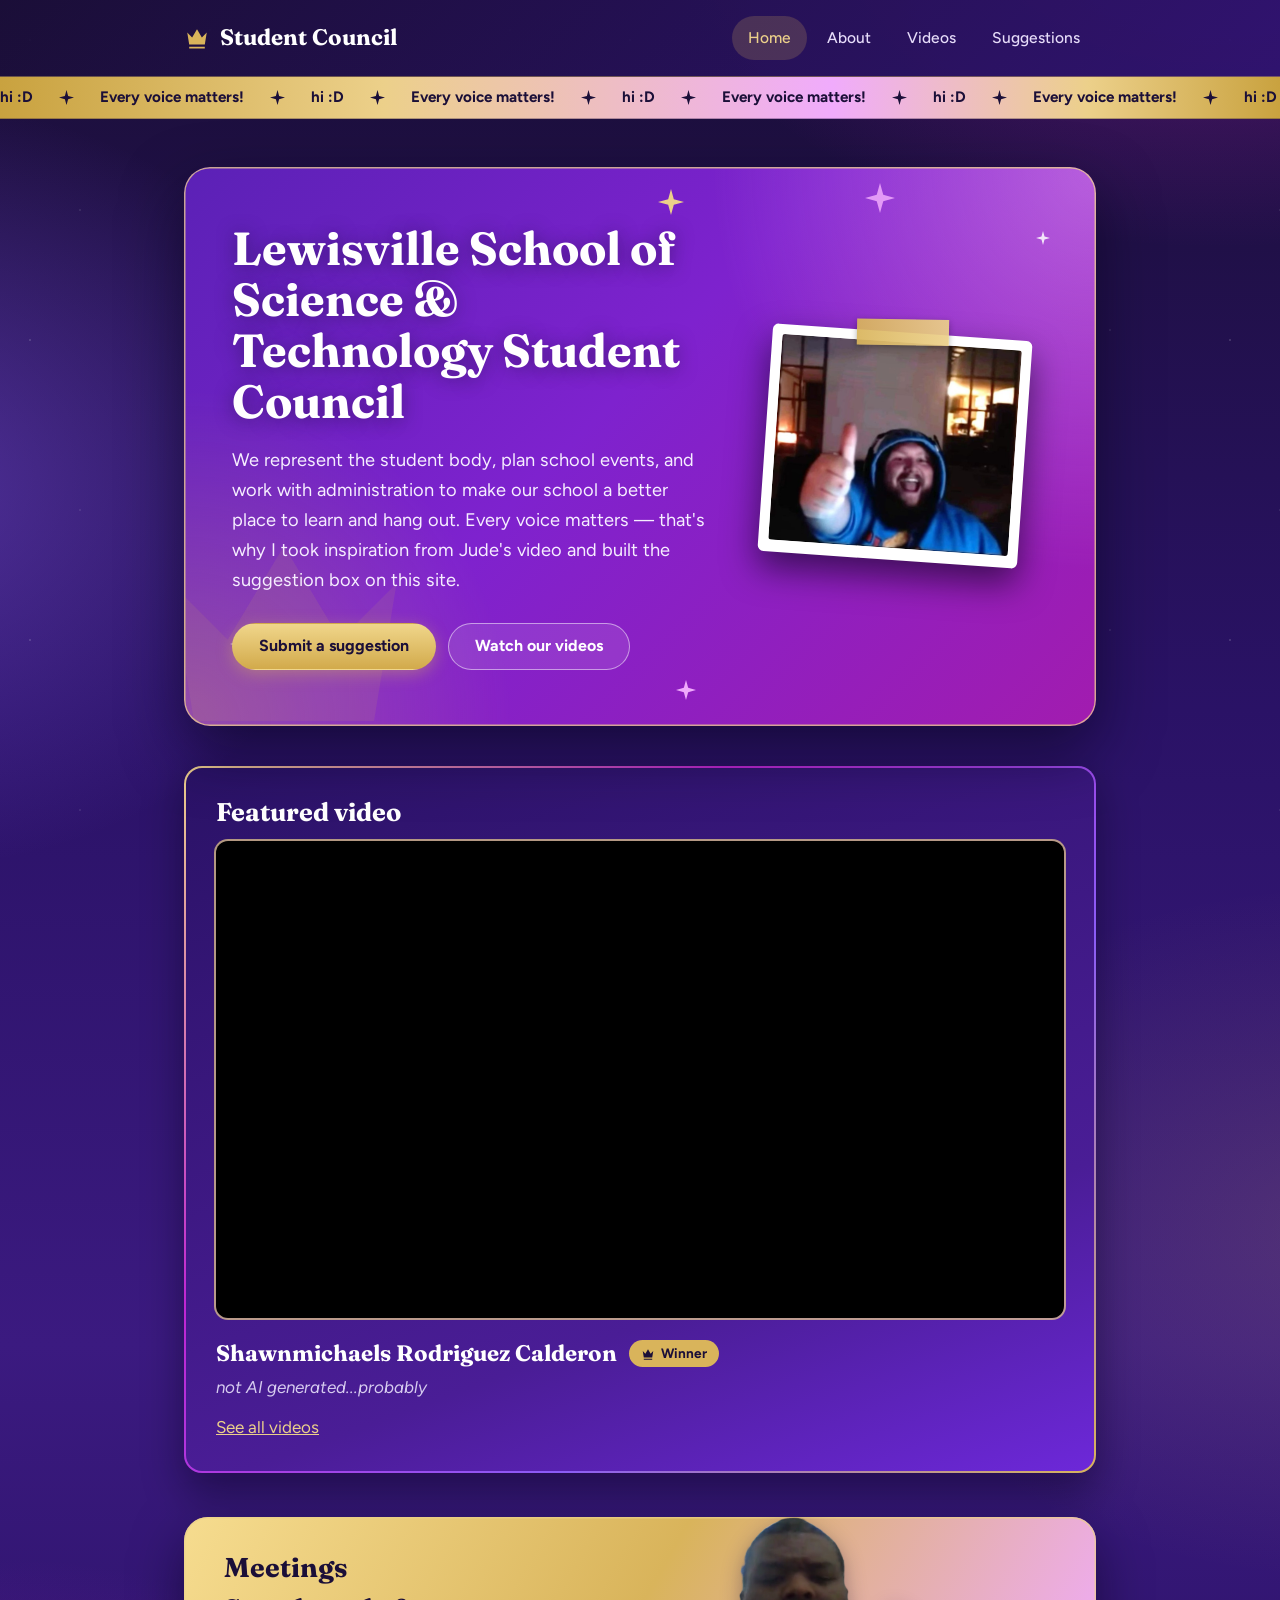
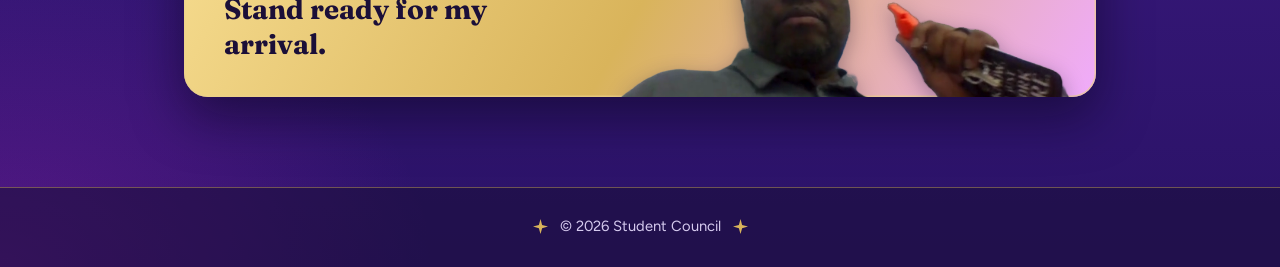
==== commit fc1db357: "Add files via upload" ====
--- a/index.html
+++ b/index.html
@@ -375,7 +375,7 @@
   color: #241a3d;
   background: #f7f2ff;
 }
-.form ::placeholder { color: #756a90; opacity: 1; }
+.form ::placeholder { color: #6f6a78; opacity: 1; }
 .form textarea { min-height: 160px; resize: vertical; }
 .form input:focus, .form textarea:focus { outline: none; border-color: var(--gold); box-shadow: 0 0 0 4px rgba(217,180,91,.32); }
 .form .btn { margin-top: 26px; align-self: flex-start; }
@@ -431,7 +431,18 @@
       </nav>
     </div>
   </header>
-  <div class="ticker" aria-hidden="true"><div class="ticker-track"><div class="ticker-set"><span>Stand ready for my arrival</span><i class="spark-i"></i><span>Every voice matters</span><i class="spark-i"></i><span>Stand ready for my arrival</span><i class="spark-i"></i><span>Every voice matters</span><i class="spark-i"></i><span>Stand ready for my arrival</span><i class="spark-i"></i><span>Every voice matters</span><i class="spark-i"></i><span>Stand ready for my arrival</span><i class="spark-i"></i><span>Every voice matters</span><i class="spark-i"></i><span>Stand ready for my arrival</span><i class="spark-i"></i><span>Every voice matters</span><i class="spark-i"></i><span>Stand ready for my arrival</span><i class="spark-i"></i><span>Every voice matters</span><i class="spark-i"></i></div><div class="ticker-set"><span>Stand ready for my arrival</span><i class="spark-i"></i><span>Every voice matters</span><i class="spark-i"></i><span>Stand ready for my arrival</span><i class="spark-i"></i><span>Every voice matters</span><i class="spark-i"></i><span>Stand ready for my arrival</span><i class="spark-i"></i><span>Every voice matters</span><i class="spark-i"></i><span>Stand ready for my arrival</span><i class="spark-i"></i><span>Every voice matters</span><i class="spark-i"></i><span>Stand ready for my arrival</span><i class="spark-i"></i><span>Every voice matters</span><i class="spark-i"></i><span>Stand ready for my arrival</span><i class="spark-i"></i><span>Every voice matters</span><i class="spark-i"></i></div></div></div>
+  <!--
+    YELLOW SCROLLING BAR: change the words between <span> and </span> below.
+    A tiny script at the bottom of the page repeats them across the whole bar.
+  -->
+  <div class="ticker" aria-hidden="true">
+    <div class="ticker-track">
+      <div class="ticker-set">
+        <span>hi :D</span><i class="spark-i"></i>
+        <span>Every voice matters!</span><i class="spark-i"></i>
+      </div>
+    </div>
+  </div>
 
   <main class="wrap page">
     <section class="hero">
@@ -439,7 +450,7 @@
       <svg class="star s1" viewBox="0 0 24 24" aria-hidden="true"><path d="M12 0l2.6 9.4L24 12l-9.4 2.6L12 24l-2.6-9.4L0 12l9.4-2.6z"/></svg><svg class="star s2" viewBox="0 0 24 24" aria-hidden="true"><path d="M12 0l2.6 9.4L24 12l-9.4 2.6L12 24l-2.6-9.4L0 12l9.4-2.6z"/></svg><svg class="star s3" viewBox="0 0 24 24" aria-hidden="true"><path d="M12 0l2.6 9.4L24 12l-9.4 2.6L12 24l-2.6-9.4L0 12l9.4-2.6z"/></svg><svg class="star s4" viewBox="0 0 24 24" aria-hidden="true"><path d="M12 0l2.6 9.4L24 12l-9.4 2.6L12 24l-2.6-9.4L0 12l9.4-2.6z"/></svg><svg class="star s5" viewBox="0 0 24 24" aria-hidden="true"><path d="M12 0l2.6 9.4L24 12l-9.4 2.6L12 24l-2.6-9.4L0 12l9.4-2.6z"/></svg>
       <div class="hero-copy">
         <h1>Lewisville School of Science &amp; Technology Student Council</h1>
-        <p class="lead">We represent the student body, plan school events, and work with administration to make our school a better place to learn and hang out. Every voice matters — that's why we built the suggestion box on this site.</p>
+        <p class="lead">We represent the student body, plan school events, and work with administration to make our school a better place to learn and hang out. Every voice matters — that's why I took inspiration from Jude's video and built the suggestion box on this site.</p>
         <div class="cta-row">
           <a class="btn btn-gold" href="suggestions.html">Submit a suggestion</a>
           <a class="btn btn-ghost" href="videos.html">Watch our videos</a>
@@ -484,5 +495,19 @@
       <p><i class="spark-i"></i>&copy; 2026 Student Council<i class="spark-i"></i></p>
     </div>
   </footer>
+
+  <script>
+    /* Repeats the yellow bar's words so it fills the screen and scrolls smoothly. */
+    (function () {
+      var track = document.querySelector('.ticker-track');
+      var set = track && track.querySelector('.ticker-set');
+      if (!set) return;
+      var original = set.innerHTML, tries = 0;
+      while (set.offsetWidth < Math.max(window.innerWidth, screen.width) * 1.2 && tries++ < 60) {
+        set.insertAdjacentHTML('beforeend', original);
+      }
+      track.appendChild(set.cloneNode(true));
+    })();
+  </script>
 </body>
 </html>
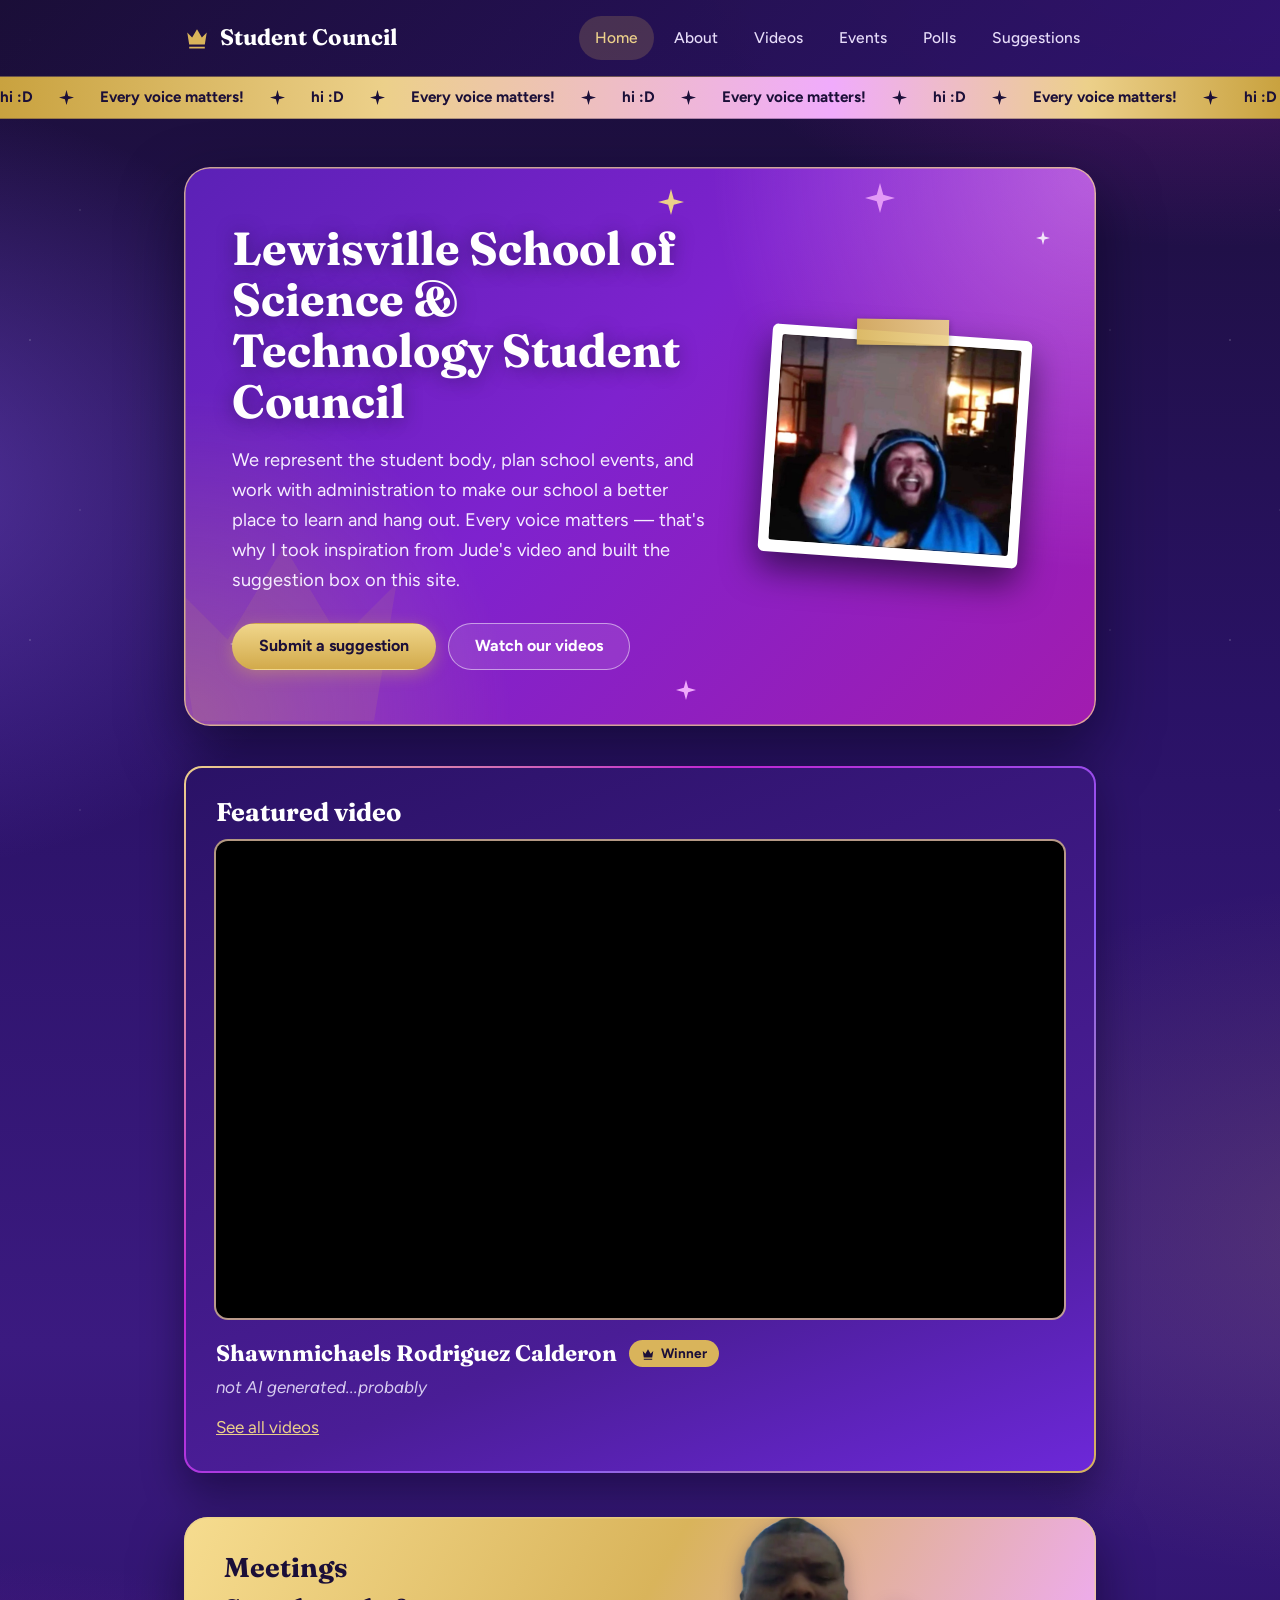
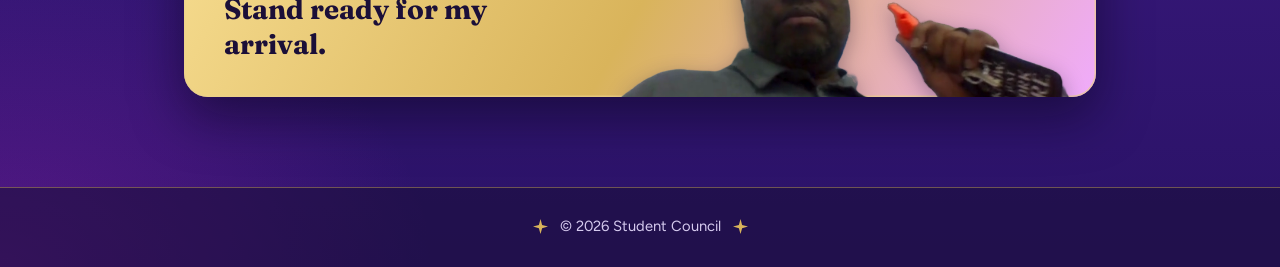
==== commit b42cdacf: "Add files via upload" ====
--- a/index.html
+++ b/index.html
@@ -417,16 +417,135 @@
   .banner p { font-size: 1.5rem; }
   .section-title { font-size: 1.55rem; }
 }
+  
+/* ---------- Scroll reveal ---------- */
+.reveal { opacity: 0; transform: translateY(20px); transition: opacity .65s ease, transform .65s ease; }
+.reveal.is-visible { opacity: 1; transform: translateY(0); }
+@media (prefers-reduced-motion: reduce) { .reveal { opacity: 1; transform: none; transition: none; } }
+
+/* Staggered entrance for grid children */
+.events-grid.reveal.is-visible > *,
+.mini-council.reveal.is-visible > *,
+.council.reveal.is-visible > * {
+  animation: rise .55s ease both;
+}
+.events-grid > *:nth-child(2), .mini-council > *:nth-child(2), .council > *:nth-child(2) { animation-delay: .06s; }
+.events-grid > *:nth-child(3), .mini-council > *:nth-child(3), .council > *:nth-child(3) { animation-delay: .12s; }
+.events-grid > *:nth-child(4), .mini-council > *:nth-child(4), .council > *:nth-child(4) { animation-delay: .18s; }
+@keyframes rise { from { opacity: 0; transform: translateY(14px); } to { opacity: 1; transform: translateY(0); } }
+@media (prefers-reduced-motion: reduce) {
+  .events-grid.reveal.is-visible > *, .mini-council.reveal.is-visible > *, .council.reveal.is-visible > * { animation: none; }
+}
+
+/* Slightly livelier sticker hover (where used outside forms) */
+.sticker { transition: transform .25s ease; }
+a:hover > .sticker, .hero:hover .sticker { transform: rotate(var(--tilt)) scale(1.03); }
+
+/* ---------- Status pill ---------- */
+.status-pill {
+  display: inline-flex; align-items: center; gap: 6px;
+  padding: 4px 14px; border-radius: 999px; font-weight: 700; font-size: .82rem;
+  margin-bottom: 14px;
+}
+.status-upcoming { background: rgba(74,222,128,.18); color: #bdf5d0; border: 1px solid rgba(74,222,128,.5); }
+.status-past { background: rgba(255,255,255,.08); color: var(--muted); border: 1px solid var(--line); }
+.status-pill svg { width: 12px; height: 12px; fill: currentColor; }
+
+/* ---------- Events ---------- */
+.events-grid { display: grid; grid-template-columns: repeat(2, minmax(0,1fr)); gap: 22px; }
+.event-card { overflow: hidden; padding: 0; }
+.event-photo {
+  aspect-ratio: 16 / 10;
+  display: flex; flex-direction: column; align-items: center; justify-content: center; gap: 10px;
+  background:
+    repeating-linear-gradient(135deg, rgba(255,255,255,.07), rgba(255,255,255,.07) 10px, transparent 10px, transparent 20px),
+    linear-gradient(160deg, rgba(74,29,150,.6), rgba(109,40,217,.35));
+  border-bottom: 1px solid var(--line);
+  color: var(--muted); font-weight: 600; font-size: .92rem; text-align: center; padding: 20px;
+}
+.event-photo svg { width: 36px; height: 36px; fill: var(--gold-light); opacity: .75; }
+.event-body { padding: 22px 24px 26px; }
+.event-body h3 { margin: 0 0 6px; font-size: 1.22rem; font-family: var(--serif); color: #fff; }
+.event-date { margin: 0 0 10px; color: var(--gold-light); font-weight: 700; font-size: .88rem; }
+.event-body p { margin: 0; color: var(--muted); }
+
+/* ---------- Empty state (fundraisers) ---------- */
+.empty-state { text-align: center; padding: 50px 30px; color: var(--muted); }
+.empty-state svg { width: 44px; height: 44px; fill: var(--gold-light); opacity: .55; margin-bottom: 14px; }
+.empty-state p { margin: 0; font-size: 1.07rem; color: #f1ebfc; }
+.empty-state .small { font-size: .92rem; margin-top: 8px; opacity: .85; }
+
+/* ---------- Games sign-up (visual only, not wired) ---------- */
+.coming-soon-flag {
+  display: inline-flex; align-items: center; gap: 6px;
+  margin-bottom: 18px; padding: 5px 14px; border-radius: 999px;
+  background: rgba(240,171,252,.18); color: var(--pink); border: 1px solid rgba(240,171,252,.5);
+  font-weight: 700; font-size: .85rem;
+}
+.games-form select {
+  width: 100%; padding: 13px 15px; border: 2px solid transparent; border-radius: 12px;
+  font-size: 1rem; font-family: inherit; color: #241a3d; background: #f7f2ff;
+  appearance: none;
+  background-image: url("data:image/svg+xml,%3Csvg xmlns='http://www.w3.org/2000/svg' viewBox='0 0 20 20' fill='%23241a3d'%3E%3Cpath d='M5 7l5 6 5-6z'/%3E%3C/svg%3E");
+  background-repeat: no-repeat;
+  background-position: right 14px center;
+}
+.games-form input:disabled, .games-form select:disabled { opacity: .55; cursor: not-allowed; }
+.games-form .btn[disabled] { cursor: not-allowed; }
+
+/* ---------- Poll ---------- */
+.poll-topic { font-family: var(--serif); font-size: 1.5rem; color: #fff; margin: 0 0 6px; }
+.poll-window { margin: 0 0 22px; color: var(--muted); }
+.poll-options { display: grid; gap: 12px; margin: 0 0 6px; }
+.poll-option {
+  display: flex; align-items: center; gap: 12px;
+  padding: 14px 18px; border-radius: 14px;
+  background: rgba(255,255,255,.06); border: 1.5px solid var(--line);
+  cursor: pointer; transition: border-color .15s, background .15s, transform .1s;
+}
+.poll-option:hover { border-color: var(--gold); transform: translateX(2px); }
+.poll-option input { accent-color: var(--gold); width: 18px; height: 18px; flex: none; }
+.poll-option span { font-weight: 600; color: #fff; }
+.poll-option.is-checked { border-color: var(--gold); background: rgba(217,180,91,.16); }
+.poll-note { margin-top: 18px; font-size: .88rem; color: var(--muted); }
+
+/* ---------- Mini council (class presidents) ---------- */
+.mini-council { display: grid; grid-template-columns: repeat(4, minmax(0,1fr)); gap: 16px; }
+.mini-member {
+  display: flex; flex-direction: column; align-items: center; text-align: center;
+  padding: 22px 12px; border-radius: 16px; background: var(--glass); border: 1px solid var(--line);
+  transition: transform .15s ease, border-color .15s ease;
+}
+.mini-member:hover { transform: translateY(-3px); border-color: var(--gold); }
+.mini-avatar {
+  width: 64px; height: 64px; border-radius: 14px; margin-bottom: 10px;
+  background: conic-gradient(from 160deg, var(--gold-light), var(--fuchsia), var(--orchid), var(--gold-light));
+  padding: 3px;
+}
+.mini-avatar-inner {
+  width: 100%; height: 100%; border-radius: 11px; background: var(--plum);
+  display: flex; align-items: center; justify-content: center;
+  font-family: var(--serif); font-weight: 700; font-size: 1.3rem; color: var(--gold-light);
+}
+.mini-name { margin: 0; font-size: .9rem; font-weight: 700; color: #fff; }
+.mini-role { margin: 3px 0 0; font-size: .74rem; color: var(--gold-light); font-weight: 700; text-transform: uppercase; letter-spacing: .04em; }
+
+@media (max-width: 820px) {
+  .events-grid { grid-template-columns: 1fr; }
+  .mini-council { grid-template-columns: repeat(2, minmax(0,1fr)); }
+}
   </style>
 </head>
 <body>
   <header class="site-header">
     <div class="wrap header-inner">
       <a class="brand" href="index.html"><svg viewBox="0 0 24 24" aria-hidden="true"><path d="M3 7l4.5 4.5L12 4l4.5 7.5L21 7l-1.8 11H4.8L3 7zm1.8 13h14.4v1.8H4.8V20z"/></svg>Student Council</a>
-      <nav aria-label="Main">
+            <nav aria-label="Main">
         <a href="index.html" aria-current="page">Home</a>
         <a href="about.html">About</a>
         <a href="videos.html">Videos</a>
+        <a href="events.html">Events</a>
+        <a href="polls.html">Polls</a>
         <a href="suggestions.html">Suggestions</a>
       </nav>
     </div>
@@ -461,7 +580,7 @@
       </figure>
     </section>
 
-    <section class="card card-royal" style="margin-top: 40px;">
+    <section class="card card-royal reveal" style="margin-top: 40px;">
       <h2>Featured video</h2>
       <div class="video-embed">
         <iframe
@@ -481,7 +600,7 @@
       <p><a href="videos.html">See all videos</a></p>
     </section>
 
-    <section class="banner banner-gold">
+    <section class="banner banner-gold reveal">
       <div>
         <h2>Meetings</h2>
         <p>Stand ready for my arrival.</p>
@@ -509,5 +628,20 @@
       track.appendChild(set.cloneNode(true));
     })();
   </script>
+
+  <script>
+    /* Fades sections in as they scroll into view. */
+    (function () {
+      var els = document.querySelectorAll('.reveal');
+      if (!els.length) return;
+      if (!('IntersectionObserver' in window)) { els.forEach(function (el) { el.classList.add('is-visible'); }); return; }
+      var io = new IntersectionObserver(function (entries) {
+        entries.forEach(function (entry) {
+          if (entry.isIntersecting) { entry.target.classList.add('is-visible'); io.unobserve(entry.target); }
+        });
+      }, { threshold: .12 });
+      els.forEach(function (el) { io.observe(el); });
+    })();
+  </script>
 </body>
 </html>
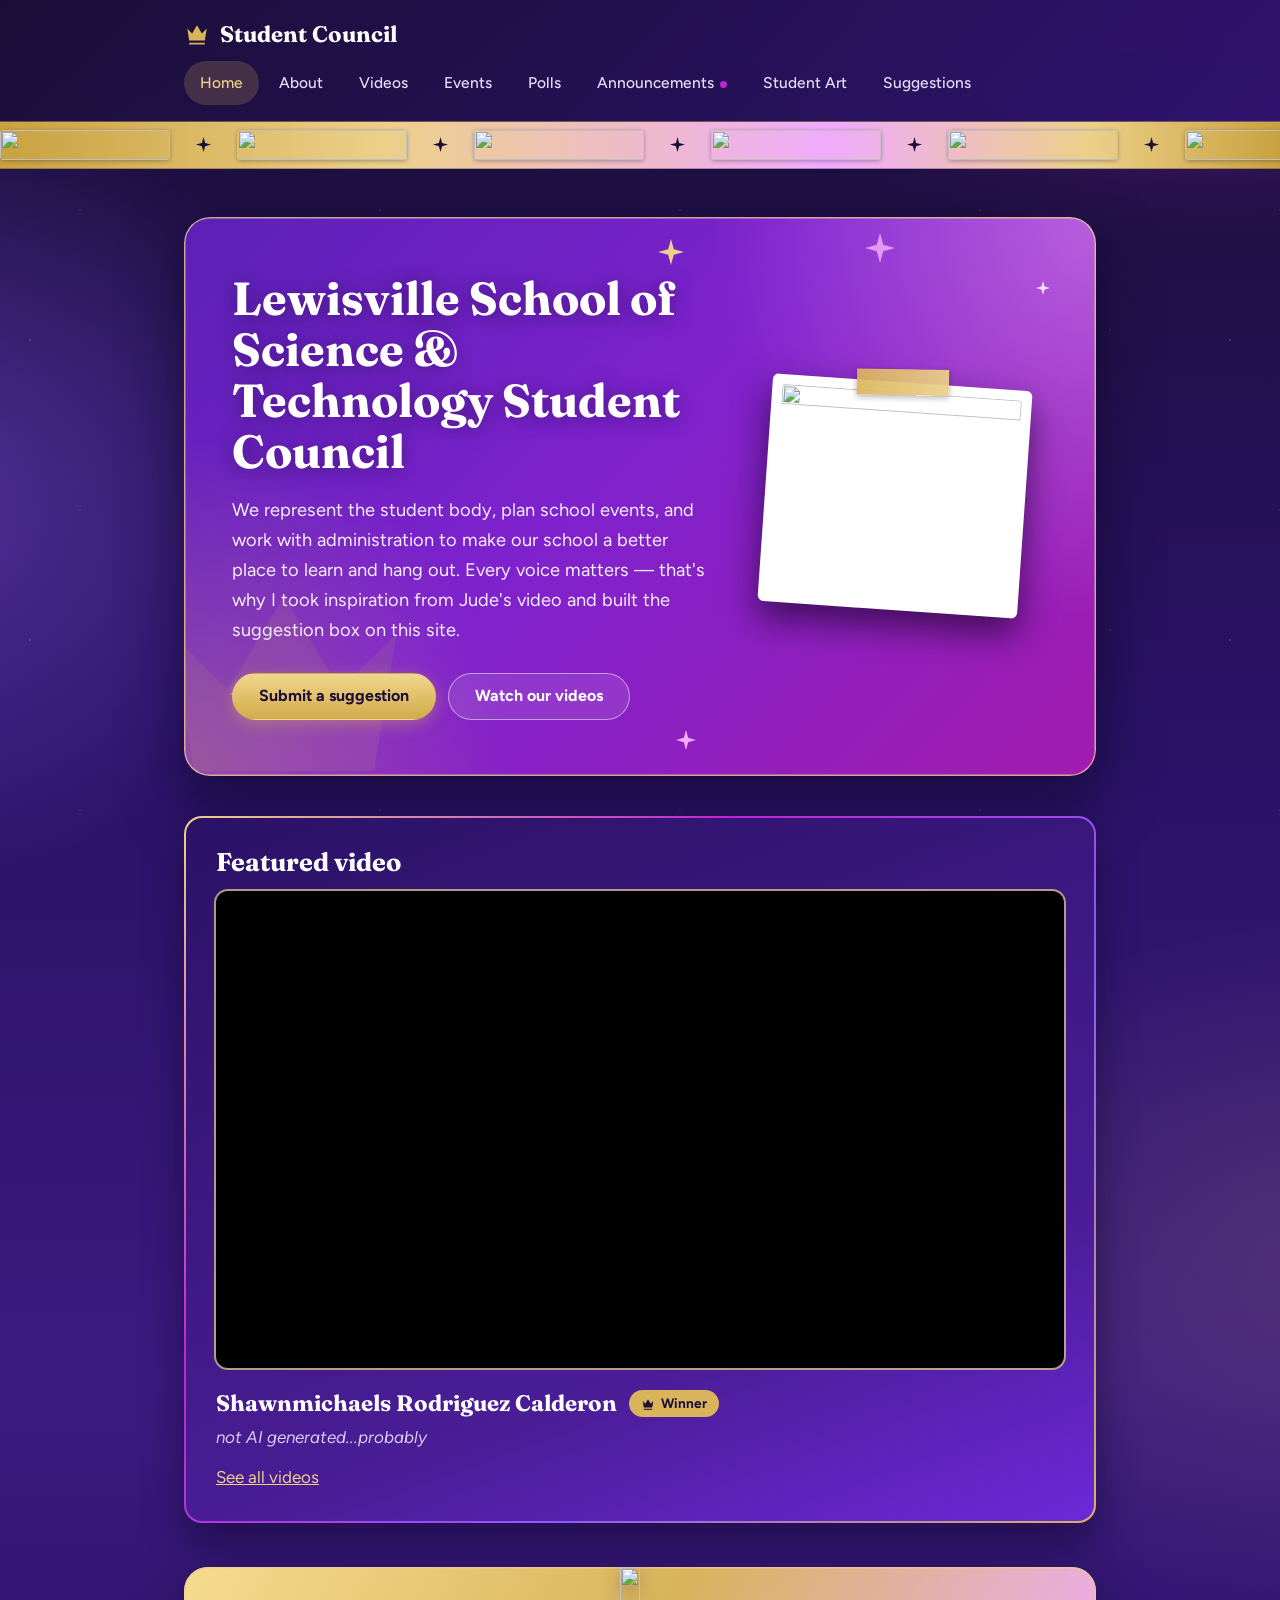
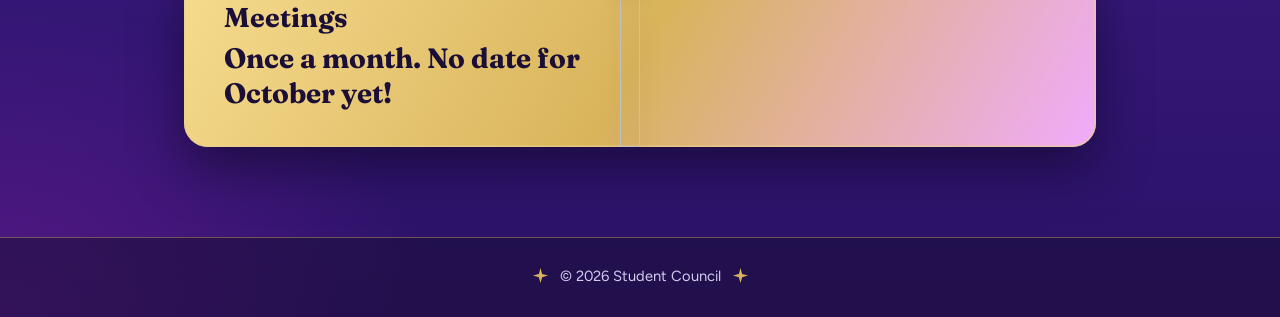
==== commit 6839eb4a: "Add files via upload" ====
--- a/index.html
+++ b/index.html
@@ -534,18 +534,69 @@
   .events-grid { grid-template-columns: 1fr; }
   .mini-council { grid-template-columns: repeat(2, minmax(0,1fr)); }
 }
+  
+/* ---------- Ticker images (stretched on purpose - that's the joke) ---------- */
+.ticker-img {
+  display: block;
+  height: 30px;
+  width: 170px;
+  object-fit: fill;
+  border-radius: 4px;
+  box-shadow: 0 1px 4px rgba(27,15,56,.35);
+  vertical-align: middle;
+}
+
+/* ---------- Nav "new" dot (Announcements) ---------- */
+.nav-dot {
+  display: inline-block;
+  width: 7px; height: 7px;
+  margin-left: 6px;
+  border-radius: 50%;
+  background: var(--fuchsia);
+  box-shadow: 0 0 0 0 rgba(192,38,211,.7);
+  animation: navdot-pulse 1.8s ease-out infinite;
+  vertical-align: middle;
+}
+@keyframes navdot-pulse {
+  0% { box-shadow: 0 0 0 0 rgba(192,38,211,.6); }
+  70% { box-shadow: 0 0 0 7px rgba(192,38,211,0); }
+  100% { box-shadow: 0 0 0 0 rgba(192,38,211,0); }
+}
+@media (prefers-reduced-motion: reduce) { .nav-dot { animation: none; } }
+
+/* ---------- Home page: ambient crown drift + shooting-star easter egg ---------- */
+.hero-crown { animation: crown-drift 10s ease-in-out infinite; }
+@keyframes crown-drift {
+  0%, 100% { transform: translate(0, 0) rotate(0deg); }
+  50% { transform: translate(10px, -14px) rotate(-6deg); }
+}
+.brand { cursor: pointer; }
+.shooting-star {
+  position: fixed; z-index: 999; pointer-events: none;
+  width: 3px; height: 3px; border-radius: 50%;
+  background: var(--gold-light);
+  box-shadow: 0 0 8px 2px rgba(236,208,138,.9);
+  animation: star-shoot 1s ease-out forwards;
+}
+@keyframes star-shoot {
+  0% { transform: translate(0,0) scale(1); opacity: 1; }
+  100% { transform: var(--end, translate(220px,160px)) scale(.2); opacity: 0; }
+}
+@media (prefers-reduced-motion: reduce) { .hero-crown { animation: none; } }
   </style>
 </head>
 <body>
   <header class="site-header">
     <div class="wrap header-inner">
       <a class="brand" href="index.html"><svg viewBox="0 0 24 24" aria-hidden="true"><path d="M3 7l4.5 4.5L12 4l4.5 7.5L21 7l-1.8 11H4.8L3 7zm1.8 13h14.4v1.8H4.8V20z"/></svg>Student Council</a>
-            <nav aria-label="Main">
+                  <nav aria-label="Main">
         <a href="index.html" aria-current="page">Home</a>
         <a href="about.html">About</a>
         <a href="videos.html">Videos</a>
         <a href="events.html">Events</a>
         <a href="polls.html">Polls</a>
+        <a href="announcements.html">Announcements<span class="nav-dot" aria-hidden="true"></span></a>
+        <a href="student-art.html">Student Art</a>
         <a href="suggestions.html">Suggestions</a>
       </nav>
     </div>
@@ -557,8 +608,8 @@
   <div class="ticker" aria-hidden="true">
     <div class="ticker-track">
       <div class="ticker-set">
-        <span>hi :D</span><i class="spark-i"></i>
-        <span>Every voice matters!</span><i class="spark-i"></i>
+        <img class="ticker-img" src="images/cliff-scream.jpg" alt="" /><i class="spark-i"></i>
+        <img class="ticker-img" src="images/shook.jpg" alt="" /><i class="spark-i"></i>
       </div>
     </div>
   </div>
@@ -576,7 +627,7 @@
         </div>
       </div>
       <figure class="sticker">
-        <img src="images/thumbs-up.jpg" alt="" width="600" height="516" />
+        <img src="images/moon-three.jpg" alt="" width="600" height="516" />
       </figure>
     </section>
 
@@ -603,9 +654,9 @@
     <section class="banner banner-gold reveal">
       <div>
         <h2>Meetings</h2>
-        <p>Stand ready for my arrival.</p>
+        <p>Once a month. No date for October yet!</p>
       </div>
-      <img class="cutout" src="images/whistle.png" alt="" width="760" height="304" />
+      <img class="cutout" src="images/torch-guy.png" alt="" width="760" height="304" />
     </section>
   </main>
 
@@ -626,6 +677,35 @@
         set.insertAdjacentHTML('beforeend', original);
       }
       track.appendChild(set.cloneNode(true));
+    })();
+  </script>
+
+  <script>
+    /* Easter egg: click the "Student Council" logo 5 times for shooting stars. */
+    (function () {
+      var brand = document.querySelector('.brand');
+      if (!brand) return;
+      var clicks = 0;
+
+      brand.addEventListener('click', function (event) {
+        clicks++;
+        if (clicks < 5) return;
+        event.preventDefault();
+        clicks = 0;
+        for (var i = 0; i < 18; i++) {
+          var star = document.createElement('span');
+          star.className = 'shooting-star';
+          star.style.left = (20 + Math.random() * 60) + 'vw';
+          star.style.top = (10 + Math.random() * 30) + 'vh';
+          var dx = 120 + Math.random() * 200;
+          var dy = 80 + Math.random() * 160;
+          star.style.setProperty('--end', 'translate(' + dx + 'px,' + dy + 'px)');
+          star.style.animationDelay = (Math.random() * 0.3) + 's';
+          document.body.appendChild(star);
+          (function (el) { setTimeout(function () { el.remove(); }, 1400); })(star);
+        }
+        setTimeout(function () { window.location.href = brand.getAttribute('href'); }, 450);
+      });
     })();
   </script>
 
